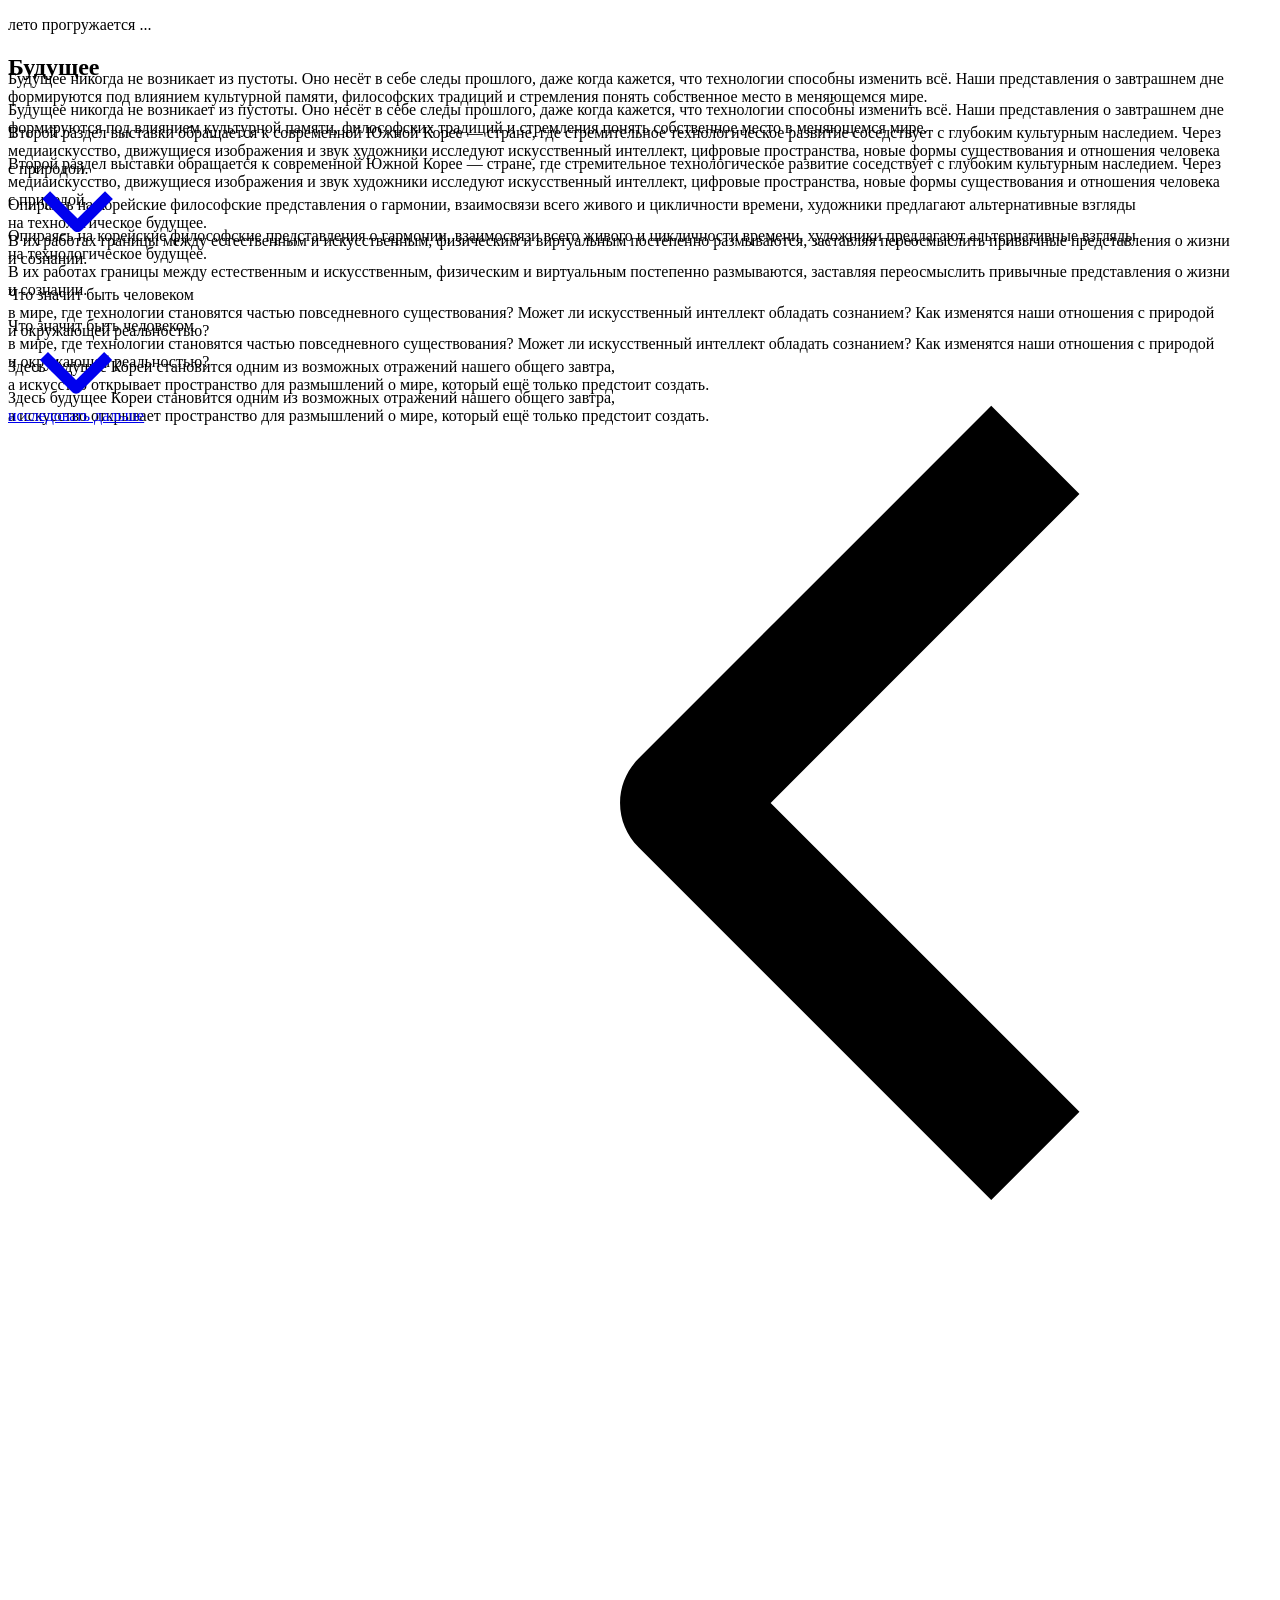
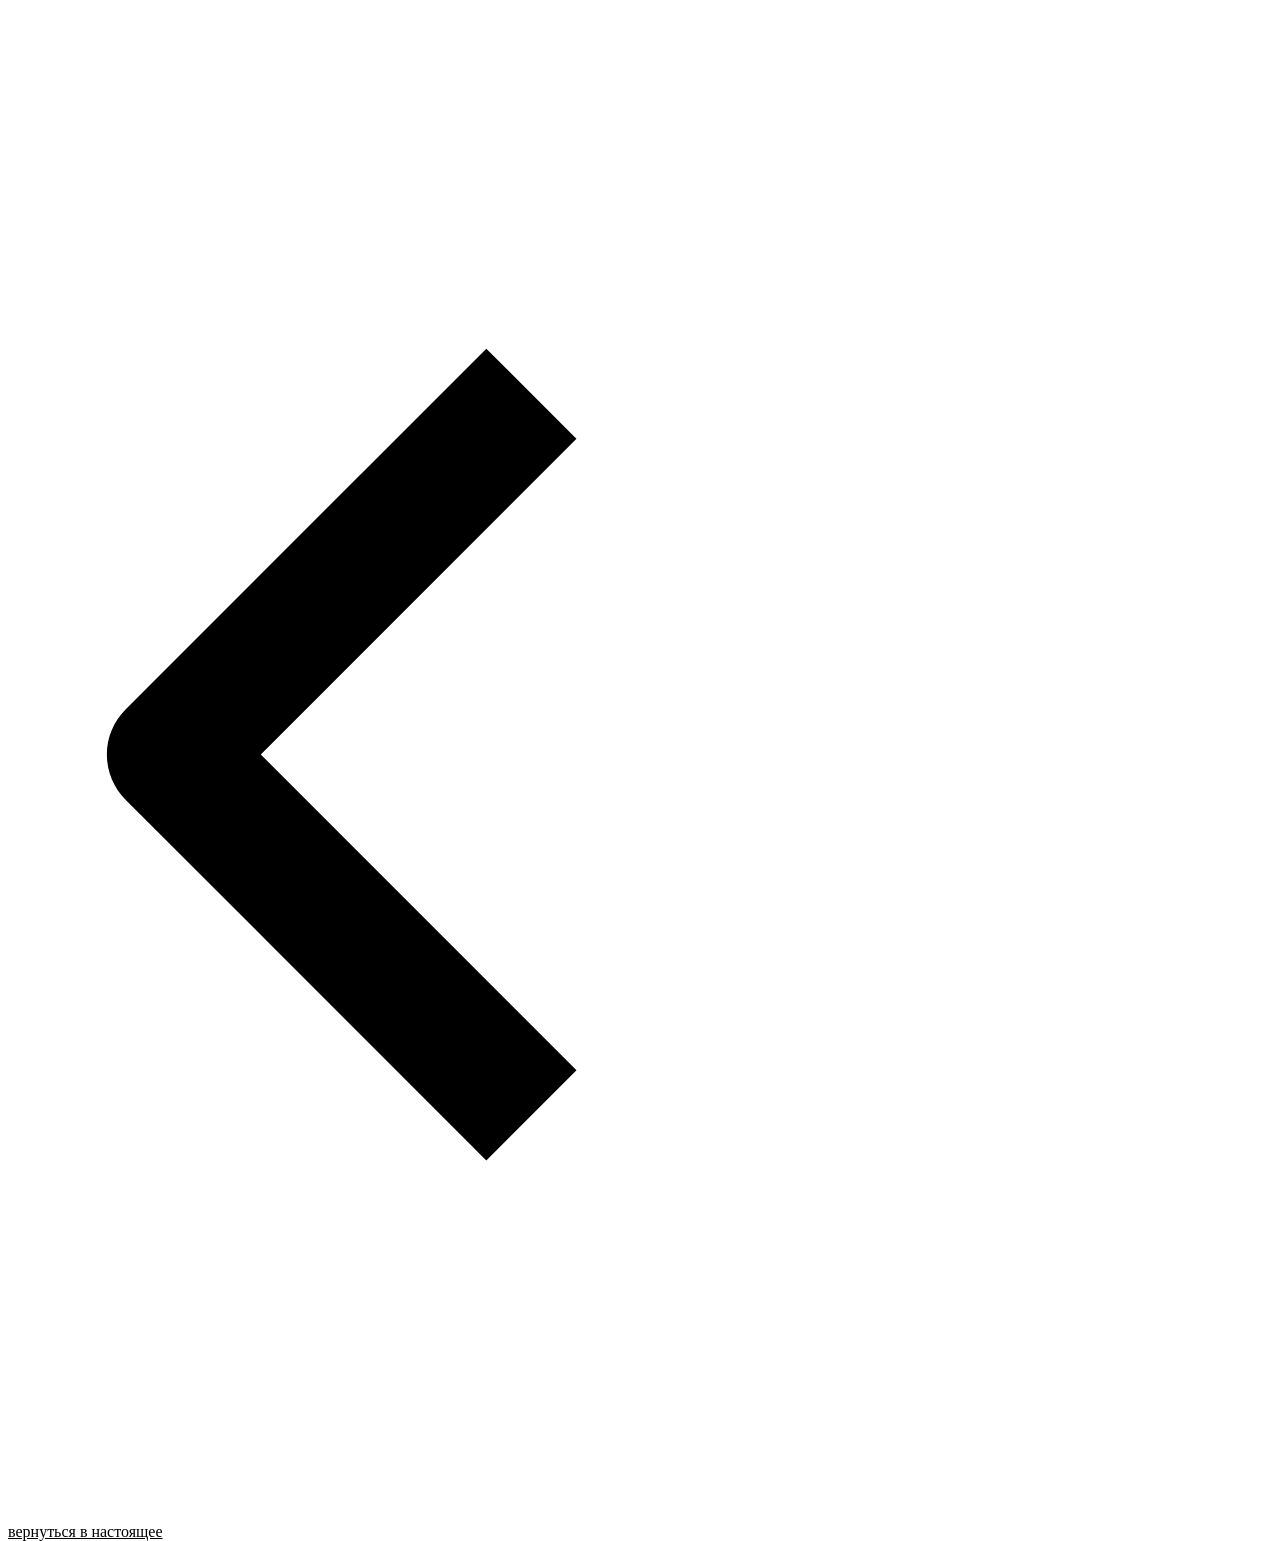
==== future/index.html @ bb66ab9f "preview be288daf62e3c332a7046781136a57396c9ef991" ====
<!DOCTYPE html><html lang="ru" data-seam-zone="future"><head><meta charset="utf-8"><meta name="viewport" content="width=device-width, initial-scale=1, viewport-fit=cover"><title>Будущее — Южная Корея: одно лето, два сезона</title><meta name="description" content="Вторая часть выставки: современная Корея, технологии и человек."><meta name="robots" content="noindex, nofollow"><meta name="theme-color" content="#001446"><link rel="icon" type="image/svg+xml" href="/exhibition-preview/favicon.svg"><link rel="preload" href="/exhibition-preview/_astro/golos-text-700.DnPvkeEO.woff2" as="font" type="font/woff2" crossorigin><link rel="preload" href="/exhibition-preview/_astro/ibm-plex-mono-600.CKh6j9Ya.woff2" as="font" type="font/woff2" crossorigin><link rel="preload" href="/exhibition-preview/_astro/golos-text-600.CBOSDxhW.woff2" as="font" type="font/woff2" crossorigin><meta name="astro-view-transitions-enabled" content="true"><meta name="astro-view-transitions-fallback" content="animate"><script type="module" src="/exhibition-preview/_astro/ClientRouter.astro_astro_type_script_index_0_lang.CKq7OsbX.js"></script><link rel="stylesheet" href="/exhibition-preview/_astro/Base.CGjJ7zwQ.css"><style>.arrows[data-astro-cid-kiwqmdzd][data-dir=right]{--run:1}.arrows[data-astro-cid-kiwqmdzd][data-dir=left]{--run:-1}.arrows[data-astro-cid-kiwqmdzd][data-dir=down]{--fall:1;transform-origin:50.2% 53.7%}@media (prefers-reduced-motion:no-preference){.chevron[data-astro-cid-kiwqmdzd]{transition:transform var(--dur-base) var(--ease-out)}.arrows[data-astro-cid-kiwqmdzd][data-on] .chevron[data-astro-cid-kiwqmdzd]{transform:translate(calc(var(--run,0) * (.2em + var(--i) * .35em)), calc(var(--fall,0) * (.2em + var(--i) * .35em)));transition:transform var(--dur-slow) var(--ease-out) calc((1 - var(--i)) * var(--stagger))}}
.zone[data-astro-cid-hlk5r5k3]{position:relative}.zone-text[data-astro-cid-hlk5r5k3] p[data-astro-cid-hlk5r5k3]+p[data-astro-cid-hlk5r5k3]{margin-block-start:1lh}.zone-photo[data-astro-cid-hlk5r5k3]{background-size:cover;inset:0}.zone-strip[data-astro-cid-hlk5r5k3]{block-size:calc(528.05 * max(var(--u), 1024px / 1440))}[data-astro-cid-hlk5r5k3][data-zone=past] .zone-photo[data-astro-cid-hlk5r5k3]{background-position:50% 76.9%;inset-inline-start:calc(-4.51 * max(var(--u), 1024px / 1440))}[data-astro-cid-hlk5r5k3][data-zone=past] .zone-photo[data-astro-cid-hlk5r5k3] .zone-img{object-position:50% 76.9%}[data-astro-cid-hlk5r5k3][data-zone=future] .zone-photo[data-astro-cid-hlk5r5k3]{background-position:50% 58.43%;inset-inline-start:calc(-2.28 * max(var(--u), 1024px / 1440))}[data-astro-cid-hlk5r5k3][data-zone=future] .zone-photo[data-astro-cid-hlk5r5k3] .zone-img{object-position:50% 58.43%}.zone-back[data-astro-cid-hlk5r5k3]{justify-self:end}.zone-works[data-astro-cid-hlk5r5k3]{pointer-events:none}.works-frame[data-astro-cid-hlk5r5k3]{position:absolute;overflow:hidden}.work[data-astro-cid-hlk5r5k3]{transition:transform var(--dur-slow) var(--ease-out);position:absolute;inset:0;transform:translateY(100%)}.work[data-astro-cid-hlk5r5k3][data-state=in]{transform:none}.works-name[data-astro-cid-hlk5r5k3]{margin-block-end:-.25em;padding-block-end:.25em;display:grid;overflow:hidden}.name[data-astro-cid-hlk5r5k3]{transition:transform var(--dur-slow) var(--ease-out);grid-area:1/1;transform:translateY(110%)}.name[data-astro-cid-hlk5r5k3][data-state=in]{transform:none}.name[data-astro-cid-hlk5r5k3][data-state=above]{transform:translateY(-110%)}@media (prefers-reduced-motion:reduce){.work[data-astro-cid-hlk5r5k3],.name[data-astro-cid-hlk5r5k3],.name[data-astro-cid-hlk5r5k3][data-state=above]{opacity:0;transition:opacity var(--dur-fast) var(--ease-out);transform:none}.work[data-astro-cid-hlk5r5k3][data-state=in],.name[data-astro-cid-hlk5r5k3][data-state=in]{opacity:1}}@supports (animation-timeline:scroll()){@media (prefers-reduced-motion:no-preference){[data-astro-cid-hlk5r5k3][data-scrub] .work[data-astro-cid-hlk5r5k3],[data-astro-cid-hlk5r5k3][data-scrub] .name[data-astro-cid-hlk5r5k3]{transition:none;animation-timing-function:linear;animation-fill-mode:both;animation-timeline:--page;transform:none}[data-astro-cid-hlk5r5k3][data-scrub] .work[data-astro-cid-hlk5r5k3]{animation-name:work-rise}}}@keyframes work-rise{0%{translate:0 100%}to{translate:0}}@keyframes name-in{0%{translate:0 110%}to{translate:0}}@keyframes name-out{0%{transform:none}to{transform:translateY(-110%)}}@media (width<64rem){.zone-paper[data-astro-cid-hlk5r5k3],.zone-green[data-astro-cid-hlk5r5k3],.zone-text-copy[data-astro-cid-hlk5r5k3],.works-green[data-astro-cid-hlk5r5k3]{display:none}.zone-back-track[data-astro-cid-hlk5r5k3]{padding-block-start:calc(.66 * var(--u))}.zone-back[data-astro-cid-hlk5r5k3]{grid-column:1/-1}.zone-text-main[data-astro-cid-hlk5r5k3]{padding-block-start:var(--spacing-edge-lg)}}@media (width<48rem){.zone-prose[data-astro-cid-hlk5r5k3]{font-size:max(15.5px, min(var(--text-lead), (100vw - 2 * var(--spacing-margin)) * 36 / 743));line-height:1.3}}@media (width<64rem){.zone-works[data-astro-cid-hlk5r5k3]{--frame-top:calc(var(--spacing-edge) + 3.5rem);--works-seg:calc(var(--screen) - var(--frame-top));block-size:calc(var(--screen) + (var(--works) - 1) * var(--works-seg));view-timeline:--works-view block;position:relative}.works-under[data-astro-cid-hlk5r5k3],.works-over[data-astro-cid-hlk5r5k3]{block-size:var(--screen);position:sticky;inset-block-start:0}.works-over[data-astro-cid-hlk5r5k3]{pointer-events:none;margin-block-start:calc(-1 * var(--screen))}.works-names[data-astro-cid-hlk5r5k3]{padding-block-start:var(--spacing-edge)}.works-frame[data-astro-cid-hlk5r5k3]{inset-block:var(--frame-top) 0;inset-inline:0}.work[data-astro-cid-hlk5r5k3]{overflow:hidden}}@media (48rem<=width<64rem){.zone-back[data-astro-cid-hlk5r5k3]{grid-column:6/-1}.zone-works[data-astro-cid-hlk5r5k3]{--frame-top:var(--spacing-edge)}.works-frame[data-astro-cid-hlk5r5k3]{inset-inline-start:calc(max(0px, (100% - var(--frame)) / 2) + var(--spacing-margin) + 2 * (min(100%, var(--frame)) - 2 * var(--spacing-margin) + var(--spacing-gutter)) / 8)}}.works-back[data-astro-cid-hlk5r5k3]{display:none}@media (width<64rem){.works-back[data-astro-cid-hlk5r5k3]{block-size:calc(var(--text-title) * var(--text-title--line-height));justify-content:flex-end;align-items:center;display:flex;position:absolute;inset-block-start:var(--spacing-edge);inset-inline:0}.works-back-clip[data-astro-cid-hlk5r5k3]{margin-block-end:-.25em;padding-block-end:.25em;overflow:hidden}.works-back-link[data-astro-cid-hlk5r5k3]{pointer-events:auto}}@media (width<48rem){.zone-works[data-astro-cid-hlk5r5k3]{--name-size:clamp(12px, (100vw - 2 * var(--spacing-margin) - 1.5 * var(--spacing-gutter)) * 20 / 528, var(--text-title))}.works-name[data-astro-cid-hlk5r5k3]{font-size:var(--name-size)}.works-back[data-astro-cid-hlk5r5k3]{block-size:calc(var(--name-size) * var(--text-title--line-height));container-type:inline-size}}@container (width<26em){.works-back-body[data-astro-cid-hlk5r5k3]>.trim-cap[data-astro-cid-hlk5r5k3]{white-space:normal;inline-size:min-content;line-height:var(--text-meta--line-height);text-align:end}[data-astro-cid-hlk5r5k3][data-zone=future] .works-back-body[data-astro-cid-hlk5r5k3]>.trim-cap[data-astro-cid-hlk5r5k3]{text-align:start}.works-back-clip[data-astro-cid-hlk5r5k3]{margin-block-start:-1lh;padding-block-start:1lh}}@container (width<20.5em){.works-back-link[data-astro-cid-hlk5r5k3]{display:none}}@media (48rem<=width<64rem){.works-back-link[data-astro-cid-hlk5r5k3]{color:var(--color-negative);mix-blend-mode:difference}}@supports (animation-timeline:view()){@media (width<64rem) and (prefers-reduced-motion:no-preference){.works-back-link[data-astro-cid-hlk5r5k3],.works-back-body[data-astro-cid-hlk5r5k3]{animation-timing-function:linear;animation-fill-mode:both;animation-timeline:--works-view;animation-range:contain calc(0% - .15 * var(--screen)) contain 0%}.works-back-link[data-astro-cid-hlk5r5k3]{animation-name:back-hit}.works-back-body[data-astro-cid-hlk5r5k3]{animation-name:back-rise}}}@keyframes back-hit{0%{visibility:hidden}to{visibility:visible}}@keyframes back-rise{0%{translate:0 120%}to{translate:0}}.works-mark[data-astro-cid-hlk5r5k3]{display:none}@media (width<64rem){.work[data-astro-cid-hlk5r5k3],.name[data-astro-cid-hlk5r5k3]{--in:contain calc((var(--k) - 1) * 100% / (var(--works) - 1)) contain calc(var(--k) * 100% / (var(--works) - 1));--out:contain calc(var(--k) * 100% / (var(--works) - 1)) contain calc((var(--k) + 1) * 100% / (var(--works) - 1));--name-in:contain calc((var(--k) - .45) * 100% / (var(--works) - 1)) contain calc(var(--k) * 100% / (var(--works) - 1));--name-out:contain calc((var(--k) + .55) * 100% / (var(--works) - 1)) contain calc((var(--k) + 1) * 100% / (var(--works) - 1))}}@supports (animation-timeline:view()){@media (width<64rem) and (prefers-reduced-motion:no-preference){[data-astro-cid-hlk5r5k3][data-scrub] .work[data-astro-cid-hlk5r5k3],[data-astro-cid-hlk5r5k3][data-scrub] .name[data-astro-cid-hlk5r5k3]{animation-timeline:--works-view}[data-astro-cid-hlk5r5k3][data-scrub] .work[data-astro-cid-hlk5r5k3]:first-child{animation-name:work-push;animation-range:var(--out)}[data-astro-cid-hlk5r5k3][data-scrub] .work[data-astro-cid-hlk5r5k3]:not(:first-child,:last-child){animation-name:work-in,work-push;animation-range:var(--in), var(--out)}[data-astro-cid-hlk5r5k3][data-scrub] .work[data-astro-cid-hlk5r5k3]:last-child{animation-name:work-in;animation-range:var(--in)}[data-astro-cid-hlk5r5k3][data-scrub] .work[data-astro-cid-hlk5r5k3]:not(:first-child) picture{animation-name:work-inner;animation-timing-function:linear;animation-fill-mode:both;animation-timeline:--works-view;animation-range:var(--in)}[data-astro-cid-hlk5r5k3][data-scrub] .name[data-astro-cid-hlk5r5k3]:first-child{animation-name:name-out;animation-range:var(--name-out)}[data-astro-cid-hlk5r5k3][data-scrub] .name[data-astro-cid-hlk5r5k3]:not(:first-child,:last-child){animation-name:name-in,name-out;animation-range:var(--name-in), var(--name-out)}[data-astro-cid-hlk5r5k3][data-scrub] .name[data-astro-cid-hlk5r5k3]:last-child{animation-name:name-in;animation-range:var(--name-in)}}@media (48rem<=width<64rem) and (prefers-reduced-motion:no-preference){[data-astro-cid-hlk5r5k3][data-scrub] .name[data-astro-cid-hlk5r5k3]:first-child{animation-name:name-in,name-out;animation-range:contain calc(0% - .15 * var(--screen)) contain 0%, var(--name-out)}}}@keyframes work-in{0%{translate:0 calc(100% + 2px)}to{translate:0}}@keyframes work-push{to{transform:translateY(-18%)}}@keyframes work-inner{0%{translate:0 -55%}to{translate:0}}@media not ((hover:hover) and (pointer:fine)){@media (width<64rem){.zone[data-astro-cid-hlk5r5k3]{background:var(--color-summer)}.works-mark[data-astro-cid-hlk5r5k3]{pointer-events:none;block-size:1px;inline-size:1px;display:block;position:absolute;inset-block-start:calc(var(--k) * var(--works-seg));inset-inline-start:0}}}@supports (animation-timeline:scroll()){@media (not ((hover:hover) and (pointer:fine))) and (width<64rem) and (prefers-reduced-motion:no-preference){html[data-depth] .zone-strip[data-astro-cid-hlk5r5k3]{clip-path:inset(-100lvh 0 0)}html[data-depth] .zone-photo[data-astro-cid-hlk5r5k3]{animation-name:depth-lag;animation-timing-function:linear;animation-fill-mode:both;animation-timeline:--page;animation-range:0 calc(528.05 * max(var(--u), 1024px / 1440))}}}@keyframes depth-lag{to{translate:0 35%}}@media (width<48rem){.zone-explore[data-astro-cid-hlk5r5k3]{padding-block:var(--spacing-edge-lg)}}@media (width>=48rem){.zone-explore[data-astro-cid-hlk5r5k3]{pointer-events:none;flex-direction:column;justify-content:flex-end;padding-block-end:var(--label-anchor);display:flex;position:absolute;inset:0}.zone-explore-link[data-astro-cid-hlk5r5k3]{z-index:1;pointer-events:auto;align-self:flex-start;position:sticky;inset-block-end:var(--label-anchor)}@supports (animation-timeline:scroll()){.zone-explore-link[data-astro-cid-hlk5r5k3] .arrows{animation-name:arrows-up;animation-timing-function:linear;animation-fill-mode:both;animation-timeline:--page;animation-range:calc(100% - .2 * var(--screen)) calc(100% - .05 * var(--screen))}@media (prefers-reduced-motion:reduce){.zone-explore-link[data-astro-cid-hlk5r5k3] .arrows{animation-timing-function:steps(2,jump-none)}}}}@media (width>=64rem){.zone[data-astro-cid-hlk5r5k3]{min-block-size:calc(2 * var(--screen) + var(--works-range,calc((var(--works) - var(--works-rise)) * var(--works-step) * var(--screen))))}.zone-paper[data-astro-cid-hlk5r5k3]{background:var(--color-negative);position:absolute;inset:0}.zone-strip[data-astro-cid-hlk5r5k3]{position:absolute;inset-block-start:0;inset-inline:0}.zone-seam[data-astro-cid-hlk5r5k3]{z-index:2;position:absolute;inset-block-start:calc(528.05 * var(--u));inset-inline:0}.zone-green[data-astro-cid-hlk5r5k3],.works-over[data-astro-cid-hlk5r5k3]{z-index:2;mix-blend-mode:multiply;pointer-events:none}.zone-green[data-astro-cid-hlk5r5k3],.works-green[data-astro-cid-hlk5r5k3]{background:var(--color-summer)}.zone-green-first[data-astro-cid-hlk5r5k3]{block-size:calc(var(--screen) - 528.05 * var(--u));position:absolute;inset-block-start:calc(528.05 * var(--u));inset-inline:0}.zone-text[data-astro-cid-hlk5r5k3]{padding-block:calc(79 * var(--u)) calc(var(--screen) - 528.05 * var(--u));color:var(--color-negative);mix-blend-mode:difference}.zone-text-main[data-astro-cid-hlk5r5k3]{z-index:1;pointer-events:none;position:relative}@supports (animation-timeline:scroll()){@media (prefers-reduced-motion:no-preference){.zone[data-astro-cid-hlk5r5k3][data-lag] .zone-text-main[data-astro-cid-hlk5r5k3]{animation-name:text-lag;animation-timing-function:linear;animation-fill-mode:both;animation-timeline:--page}}}@keyframes text-lag{0%{animation-timing-function:cubic-bezier(.3333,0,.6667,.3333);translate:0}20%{translate:0 var(--text-lag-ramp,0px)}to{translate:0 var(--text-lag,0px)}}.zone-text-main[data-astro-cid-hlk5r5k3]>div[data-astro-cid-hlk5r5k3]{pointer-events:auto}.zone-text-copy[data-astro-cid-hlk5r5k3]{color:var(--color-ink);mix-blend-mode:normal;user-select:none;position:absolute;inset-block-start:0;inset-inline:0}.zone-text-main[data-astro-cid-hlk5r5k3] [data-astro-cid-hlk5r5k3]::selection{background:var(--color-selection-negative);color:var(--color-ink)}.zone-back-track[data-astro-cid-hlk5r5k3]{inset-block:calc((528.05 + 5.66) * var(--u)) 0;pointer-events:none;position:absolute;inset-inline:0}.zone-back[data-astro-cid-hlk5r5k3]{z-index:1;color:var(--color-negative);mix-blend-mode:difference;pointer-events:auto;grid-column:11/-1;align-self:start;position:sticky;inset-block-start:calc((528.05 + 5.66) * var(--u))}@supports (animation-timeline:scroll()){.zone-back[data-astro-cid-hlk5r5k3]{animation-name:back-to-works;animation-timing-function:linear;animation-fill-mode:both;animation-timeline:--page;animation-range:calc(var(--screen) - 528.05 * var(--u)) var(--screen)}}@keyframes back-to-works{to{translate:0 calc(-528.05 * var(--u))}}.zone-works[data-astro-cid-hlk5r5k3]{inset-block:var(--screen) 0;display:grid;position:absolute;inset-inline:0}.works-under[data-astro-cid-hlk5r5k3],.works-over[data-astro-cid-hlk5r5k3]{block-size:var(--screen);grid-area:1/1;align-self:start;position:sticky;inset-block-start:0}.zone-works[data-astro-cid-hlk5r5k3]{--image-start:calc(max(0px, (100% - var(--frame)) / 2) + var(--spacing-margin) + 8 * (min(100%, var(--frame)) - 2 * var(--spacing-margin) + var(--spacing-gutter)) / 12 - var(--spacing-gutter))}.works-frame[data-astro-cid-hlk5r5k3]{inset-block:0;inset-inline:var(--image-start) 0}.works-green[data-astro-cid-hlk5r5k3]{inline-size:var(--image-start);position:absolute;inset-block:0;inset-inline-start:0}.works-curtain[data-astro-cid-hlk5r5k3]{inset-block:0;inset-inline:var(--image-start) 0;display:none;position:absolute;overflow:hidden}.works-curtain-panel[data-astro-cid-hlk5r5k3]{background:var(--color-summer);position:absolute;inset:0 0 -1px}@supports (animation-timeline:scroll()){@media (prefers-reduced-motion:no-preference){[data-astro-cid-hlk5r5k3][data-scrub] .works-curtain[data-astro-cid-hlk5r5k3]{display:block}[data-astro-cid-hlk5r5k3][data-scrub] .works-curtain-panel[data-astro-cid-hlk5r5k3]{animation-name:curtain-up;animation-timing-function:linear;animation-fill-mode:both;animation-timeline:--page}}}@keyframes curtain-up{to{translate:0 -100%}}.works-names[data-astro-cid-hlk5r5k3]{position:absolute;inset-block-start:calc(62.94 * var(--u));inset-inline:0}}
</style></head><body><!-- Загрузка «лето прогружается ...» (шаг 12) — первой в <body>, чтобы метка встала до первого кадра. --><div class="loader" aria-hidden="true" data-astro-cid-tfd3xvz2><div class="loader-strip" data-astro-cid-tfd3xvz2><div class="frame grid h-full grid-cols-4 items-center gap-x-gutter md:grid-cols-8 lg:grid-cols-12" data-astro-cid-tfd3xvz2><p class="col-span-full whitespace-nowrap lg:col-start-4" data-astro-cid-tfd3xvz2>лето прогружается&nbsp;<span class="loader-dots" data-astro-cid-tfd3xvz2><span data-astro-cid-tfd3xvz2>.</span><span data-astro-cid-tfd3xvz2>.</span><span data-astro-cid-tfd3xvz2>.</span></span></p></div></div></div><script>
  (() => {
    const root = document.documentElement;
    if (document.prerendering || location.hash.startsWith('#seam=')) return;
    if (performance.getEntriesByType('navigation')[0]?.type === 'back_forward') return;
    try {
      if (sessionStorage.getItem('summer-loaded')) return;
      sessionStorage.setItem('summer-loaded', '1');
    } catch {}
    root.dataset.loading = '';

    const MIN = 1000; // один круг точек
    const MAX = 3000;
    const start = performance.now();

    // Страница под загрузкой стоит.
    const KEYS = new Set([' ', 'PageDown', 'PageUp', 'Home', 'End', 'ArrowDown', 'ArrowUp', 'ArrowLeft', 'ArrowRight']);
    const hold = (e) => {
      if (e.type === 'keydown' && !KEYS.has(e.key)) return;
      e.preventDefault();
      e.stopImmediatePropagation();
    };
    const EVENTS = ['wheel', 'touchmove', 'keydown'];
    const opts = { capture: true, passive: false };
    for (const type of EVENTS) addEventListener(type, hold, opts);

    // Шрифты и картинки первого экрана. Замер раскладки до document.fonts.ready — чтобы шрифты уже были запрошены.
    const ready = new Promise((r) => document.addEventListener('DOMContentLoaded', r, { once: true })).then(() => {
      const first = [...document.images].filter((img) => {
        const b = img.getBoundingClientRect();
        return !img.complete && b.width > 0 && b.bottom > 0 && b.top < innerHeight;
      });
      return Promise.all([document.fonts.ready, ...first.map((img) => img.decode().catch(() => {}))]);
    });

    Promise.race([ready, new Promise((r) => setTimeout(r, MAX))])
      .then(() => new Promise((r) => setTimeout(r, MIN - (performance.now() - start))))
      .then(() => {
        const loader = document.querySelector('.loader');
        let finished = false;
        const done = () => {
          if (finished) return;
          finished = true;
          delete root.dataset.loading;
          delete root.dataset.loadingOut;
          for (const type of EVENTS) removeEventListener(type, hold, opts);
        };
        // Уехала — слой убираем.
        loader.addEventListener('transitionend', (e) => e.target === loader && done());
        setTimeout(done, 2000);
        root.dataset.loadingOut = '';
      });
  })();
</script><!-- Прокрутка страницы: на таче прокручивается этот блок, а не окно; на мыши его как бы нет (src/styles/scroll.css). --><div class="page-scroll"><main class="zone" data-zone="future" style="--works: 3" data-astro-cid-hlk5r5k3><div class="zone-paper" aria-hidden="true" data-astro-cid-hlk5r5k3></div><div class="zone-strip header-solid-zone" data-astro-cid-hlk5r5k3><div class="seam-frame" data-seam-frame aria-hidden="true" data-astro-cid-hlk5r5k3></div><div class="zone-photo absolute" style="background-image: url(/exhibition-preview/_astro/future-strip.BKhRSNLE_Z1RCHWT.webp)" data-astro-cid-hlk5r5k3><picture class="block size-full" data-astro-cid-hlk5r5k3="true"><source srcset="/exhibition-preview/_astro/future-strip.BKhRSNLE_2vVTUG.avif 640w, /exhibition-preview/_astro/future-strip.BKhRSNLE_Z29X8Tj.avif 960w, /exhibition-preview/_astro/future-strip.BKhRSNLE_Z2oh8pY.avif 1280w, /exhibition-preview/_astro/future-strip.BKhRSNLE_1X6RKB.avif 1650w, /exhibition-preview/_astro/future-strip.BKhRSNLE_29Rp7j.avif 2048w" type="image/avif" sizes="(min-width: 1920px) 100vw, (min-width: 768px) calc(100vw + 5px), 151vw"><source srcset="/exhibition-preview/_astro/future-strip.BKhRSNLE_EHcpd.webp 640w, /exhibition-preview/_astro/future-strip.BKhRSNLE_13Yho9.webp 960w, /exhibition-preview/_astro/future-strip.BKhRSNLE_Z1ubVWR.webp 1280w, /exhibition-preview/_astro/future-strip.BKhRSNLE_Z2d04Ad.webp 1650w, /exhibition-preview/_astro/future-strip.BKhRSNLE_Z21exev.webp 2048w" type="image/webp" sizes="(min-width: 1920px) 100vw, (min-width: 768px) calc(100vw + 5px), 151vw"><img src="/exhibition-preview/_astro/future-strip.BKhRSNLE_QUI6q.jpg" srcset="/exhibition-preview/_astro/future-strip.BKhRSNLE_Z4idxk.jpg 640w, /exhibition-preview/_astro/future-strip.BKhRSNLE_jXQqB.jpg 960w, /exhibition-preview/_astro/future-strip.BKhRSNLE_1nXjn4.jpg 1280w, /exhibition-preview/_astro/future-strip.BKhRSNLE_FabJI.jpg 1650w, /exhibition-preview/_astro/future-strip.BKhRSNLE_QUI6q.jpg 2048w" sizes="(min-width: 1920px) 100vw, (min-width: 768px) calc(100vw + 5px), 151vw" alt loading="eager" fetchpriority="high" data-astro-cid-hlk5r5k3="true" decoding="async" width="2048" height="1809" class="zone-img size-full object-cover"></picture></div><!-- Копия текста над полосой (≥ 1024): та же вёрстка, буквы — негатив фото. --><div class="zone-text zone-text-copy frame grid grid-cols-12 gap-x-gutter" aria-hidden="true" data-astro-cid-hlk5r5k3><div class="col-[4/11] font-display text-lead" data-astro-cid-hlk5r5k3><p data-astro-cid-hlk5r5k3>Будущее никогда не возникает из пустоты. Оно несёт в себе следы прошлого, даже когда кажется, что технологии способны изменить всё. Наши представления о завтрашнем дне формируются под влиянием культурной памяти, философских традиций и стремления понять собственное место в меняющемся мире.</p><p data-astro-cid-hlk5r5k3>Второй раздел выставки обращается к современной Южной Корее — стране, где стремительное технологическое развитие соседствует с глубоким культурным наследием. Через медиаискусство, движущиеся изображения и звук художники исследуют искусственный интеллект, цифровые пространства, новые формы существования и отношения человека с природой.</p><p data-astro-cid-hlk5r5k3>Опираясь на корейские философские представления о гармонии, взаимосвязи всего живого и цикличности времени, художники предлагают альтернативные взгляды на технологическое будущее.<br data-astro-cid-hlk5r5k3>В их работах границы между естественным и искусственным, физическим и виртуальным постепенно размываются, заставляя переосмыслить привычные представления о жизни и сознании.</p><p data-astro-cid-hlk5r5k3>Что значит быть человеком<br data-astro-cid-hlk5r5k3>в мире, где технологии становятся частью повседневного существования? Может ли искусственный интеллект обладать сознанием? Как изменятся наши отношения с природой и окружающей реальностью?</p><p data-astro-cid-hlk5r5k3>Здесь будущее Кореи становится одним из возможных отражений нашего общего завтра,<br data-astro-cid-hlk5r5k3>а искусство открывает пространство для размышлений о мире, который ещё только предстоит создать.</p></div></div></div><div id="seam" class="zone-seam dash-x dash-bold" aria-hidden="true" data-astro-cid-hlk5r5k3></div><div class="zone-green zone-green-first" aria-hidden="true" data-astro-cid-hlk5r5k3></div><div class="zone-back-track frame grid grid-cols-4 gap-x-gutter md:grid-cols-8 lg:grid-cols-12" data-astro-cid-hlk5r5k3><a class="zone-back hit flex items-center no-underline gap-[calc(9.64em/12)]" href="/exhibition-preview/#crossroads" data-seam-link="home" data-seam-back data-astro-cid-hlk5r5k3><span class="arrows relative block shrink-0" data-motion="arrows" data-dir="left" aria-hidden="true" style="width: 1.425em; height: 1.7255666666666667em" data-astro-cid-kiwqmdzd><svg class="chevron absolute inset-0 size-full" viewBox="0 0 17.1 20.7068" fill="currentColor" style="--i: 0" data-astro-cid-kiwqmdzd><g transform="translate(17.1 0) scale(-1 1)" data-astro-cid-kiwqmdzd><path d="M8.57278 10.7284L3.79812 15.5031L2.60467 14.3096L6.7826 10.1317L2.60467 5.95376L3.79812 4.76031L8.57278 9.53497C8.73101 9.69325 8.8199 9.90789 8.8199 10.1317C8.8199 10.3555 8.73101 10.5701 8.57278 10.7284Z" data-astro-cid-kiwqmdzd></path></g></svg><svg class="chevron absolute inset-0 size-full" viewBox="0 0 17.1 20.7068" fill="currentColor" style="--i: 1" data-astro-cid-kiwqmdzd><g transform="translate(17.1 0) scale(-1 1)" data-astro-cid-kiwqmdzd><path transform="translate(6.7466 0)" d="M8.76328 10.9668L3.88252 15.8476L2.66255 14.6276L6.93332 10.3568L2.66255 6.08607L3.88252 4.86609L8.76328 9.74686C8.92503 9.90865 9.0159 10.1281 9.0159 10.3568C9.0159 10.5856 8.92503 10.805 8.76328 10.9668Z" data-astro-cid-kiwqmdzd></path></g></svg></span><span class="trim-cap whitespace-nowrap" data-astro-cid-hlk5r5k3>вернуться в настоящее</span></a></div><article class="zone-text zone-text-main frame grid grid-cols-4 gap-x-gutter md:grid-cols-8 lg:grid-cols-12" data-astro-cid-hlk5r5k3><h1 class="sr-only" data-astro-cid-hlk5r5k3>Будущее</h1><div class="zone-prose col-span-full font-display text-lead md:col-[3/-1] lg:col-[4/11]" data-astro-cid-hlk5r5k3><p data-astro-cid-hlk5r5k3>Будущее никогда не возникает из пустоты. Оно несёт в себе следы прошлого, даже когда кажется, что технологии способны изменить всё. Наши представления о завтрашнем дне формируются под влиянием культурной памяти, философских традиций и стремления понять собственное место в меняющемся мире.</p><p data-astro-cid-hlk5r5k3>Второй раздел выставки обращается к современной Южной Корее — стране, где стремительное технологическое развитие соседствует с глубоким культурным наследием. Через медиаискусство, движущиеся изображения и звук художники исследуют искусственный интеллект, цифровые пространства, новые формы существования и отношения человека с природой.</p><p data-astro-cid-hlk5r5k3>Опираясь на корейские философские представления о гармонии, взаимосвязи всего живого и цикличности времени, художники предлагают альтернативные взгляды на технологическое будущее.<br data-astro-cid-hlk5r5k3>В их работах границы между естественным и искусственным, физическим и виртуальным постепенно размываются, заставляя переосмыслить привычные представления о жизни и сознании.</p><p data-astro-cid-hlk5r5k3>Что значит быть человеком<br data-astro-cid-hlk5r5k3>в мире, где технологии становятся частью повседневного существования? Может ли искусственный интеллект обладать сознанием? Как изменятся наши отношения с природой и окружающей реальностью?</p><p data-astro-cid-hlk5r5k3>Здесь будущее Кореи становится одним из возможных отражений нашего общего завтра,<br data-astro-cid-hlk5r5k3>а искусство открывает пространство для размышлений о мире, который ещё только предстоит создать.</p></div></article><!-- Та же форма, что «⌄⌄ о выставке» (SectionLabel): стрелки на 20,07 правее слова, слово на 10,09 ниже. --><div class="zone-explore frame" data-astro-cid-hlk5r5k3><a class="zone-explore-link hit flex flex-col items-start no-underline" href="#works" data-explore data-astro-cid-hlk5r5k3><span class="arrows relative block shrink-0 ms-[calc(20.07em/12)]" data-motion="arrows" data-dir="down" aria-hidden="true" style="width: 1.7255666666666667em; height: 1.425em" data-astro-cid-kiwqmdzd><svg class="chevron absolute inset-0 size-full" viewBox="0 0 20.7068 17.1" fill="currentColor" style="--i: 0" data-astro-cid-kiwqmdzd><g transform="translate(20.7068 0) rotate(90)" data-astro-cid-kiwqmdzd><path d="M8.57278 10.7284L3.79812 15.5031L2.60467 14.3096L6.7826 10.1317L2.60467 5.95376L3.79812 4.76031L8.57278 9.53497C8.73101 9.69325 8.8199 9.90789 8.8199 10.1317C8.8199 10.3555 8.73101 10.5701 8.57278 10.7284Z" data-astro-cid-kiwqmdzd></path></g></svg><svg class="chevron absolute inset-0 size-full" viewBox="0 0 20.7068 17.1" fill="currentColor" style="--i: 1" data-astro-cid-kiwqmdzd><g transform="translate(20.7068 0) rotate(90)" data-astro-cid-kiwqmdzd><path transform="translate(6.7466 0)" d="M8.76328 10.9668L3.88252 15.8476L2.66255 14.6276L6.93332 10.3568L2.66255 6.08607L3.88252 4.86609L8.76328 9.74686C8.92503 9.90865 9.0159 10.1281 9.0159 10.3568C9.0159 10.5856 8.92503 10.805 8.76328 10.9668Z" data-astro-cid-kiwqmdzd></path></g></svg></span><span class="mt-[calc(10.09em/12)]" data-astro-cid-hlk5r5k3>исследовать дальше</span></a></div><section id="works" class="zone-works" aria-label="Работы художников" data-works data-astro-cid-hlk5r5k3><div class="works-under" data-astro-cid-hlk5r5k3><div class="works-frame" data-astro-cid-hlk5r5k3><div class="work" data-work data-state="in" style="--k: 0" data-astro-cid-hlk5r5k3><picture class="block size-full" data-astro-cid-hlk5r5k3="true"><source srcset="/exhibition-preview/_astro/future-1-im-yongzoo.a8c88Gr4_Z1jKYQd.avif 360w, /exhibition-preview/_astro/future-1-im-yongzoo.a8c88Gr4_1OA8GL.avif 540w, /exhibition-preview/_astro/future-1-im-yongzoo.a8c88Gr4_wsysf.avif 720w, /exhibition-preview/_astro/future-1-im-yongzoo.a8c88Gr4_2hEaJ9.avif 960w, /exhibition-preview/_astro/future-1-im-yongzoo.a8c88Gr4_Z2spwhd.avif 1280w" type="image/avif" sizes="(min-width: 1024px) 36vw, (min-width: 768px) 72vw, 100vw"><source srcset="/exhibition-preview/_astro/future-1-im-yongzoo.a8c88Gr4_2mzc6e.webp 360w, /exhibition-preview/_astro/future-1-im-yongzoo.a8c88Gr4_qJbPh.webp 540w, /exhibition-preview/_astro/future-1-im-yongzoo.a8c88Gr4_Z1TkFEw.webp 720w, /exhibition-preview/_astro/future-1-im-yongzoo.a8c88Gr4_Z994nC.webp 960w, /exhibition-preview/_astro/future-1-im-yongzoo.a8c88Gr4_Z1Ns2W5.webp 1280w" type="image/webp" sizes="(min-width: 1024px) 36vw, (min-width: 768px) 72vw, 100vw"><img src="/exhibition-preview/_astro/future-1-im-yongzoo.a8c88Gr4_Z24SViR.jpg" srcset="/exhibition-preview/_astro/future-1-im-yongzoo.a8c88Gr4_1B6NIz.jpg 360w, /exhibition-preview/_astro/future-1-im-yongzoo.a8c88Gr4_ZjIbwn.jpg 540w, /exhibition-preview/_astro/future-1-im-yongzoo.a8c88Gr4_Z5KP5b.jpg 720w, /exhibition-preview/_astro/future-1-im-yongzoo.a8c88Gr4_1EpLbI.jpg 960w, /exhibition-preview/_astro/future-1-im-yongzoo.a8c88Gr4_Z1xVpYG.jpg 1280w" sizes="(min-width: 1024px) 36vw, (min-width: 768px) 72vw, 100vw" alt="Im Yongzoo" data-astro-cid-hlk5r5k3="true" loading="lazy" decoding="async" width="1400" height="2227" class="size-full object-cover"></picture></div><div class="work" data-work data-state="below" style="--k: 1" data-astro-cid-hlk5r5k3><picture class="block size-full" data-astro-cid-hlk5r5k3="true"><source srcset="/exhibition-preview/_astro/future-2-unmake-lab.FooQ26j8_Z1M5q9q.avif 360w, /exhibition-preview/_astro/future-2-unmake-lab.FooQ26j8_Z1AeU3k.avif 540w, /exhibition-preview/_astro/future-2-unmake-lab.FooQ26j8_Z43o56.avif 720w, /exhibition-preview/_astro/future-2-unmake-lab.FooQ26j8_Z1gnpg5.avif 960w, /exhibition-preview/_astro/future-2-unmake-lab.FooQ26j8_1t6J6.avif 1280w" type="image/avif" sizes="(min-width: 1024px) 36vw, (min-width: 768px) 72vw, 100vw"><source srcset="/exhibition-preview/_astro/future-2-unmake-lab.FooQ26j8_1TfKN1.webp 360w, /exhibition-preview/_astro/future-2-unmake-lab.FooQ26j8_266gT7.webp 540w, /exhibition-preview/_astro/future-2-unmake-lab.FooQ26j8_Z2uQDcR.webp 720w, /exhibition-preview/_astro/future-2-unmake-lab.FooQ26j8_1n0tq5.webp 960w, /exhibition-preview/_astro/future-2-unmake-lab.FooQ26j8_FqA4e.webp 1280w" type="image/webp" sizes="(min-width: 1024px) 36vw, (min-width: 768px) 72vw, 100vw"><img src="/exhibition-preview/_astro/future-2-unmake-lab.FooQ26j8_oYGHr.jpg" srcset="/exhibition-preview/_astro/future-2-unmake-lab.FooQ26j8_18Mnqm.jpg 360w, /exhibition-preview/_astro/future-2-unmake-lab.FooQ26j8_1kCSws.jpg 540w, /exhibition-preview/_astro/future-2-unmake-lab.FooQ26j8_ZGhMCw.jpg 720w, /exhibition-preview/_astro/future-2-unmake-lab.FooQ26j8_Z1SBNNv.jpg 960w, /exhibition-preview/_astro/future-2-unmake-lab.FooQ26j8_UWd1C.jpg 1280w" sizes="(min-width: 1024px) 36vw, (min-width: 768px) 72vw, 100vw" alt="Unmake Lab" data-astro-cid-hlk5r5k3="true" loading="lazy" decoding="async" width="1400" height="2231" class="size-full object-cover"></picture></div><div class="work" data-work data-state="below" style="--k: 2" data-astro-cid-hlk5r5k3><picture class="block size-full" data-astro-cid-hlk5r5k3="true"><source srcset="/exhibition-preview/_astro/future-3-jeong-yuk.jB7SfCc0_1yv4bk.avif 360w, /exhibition-preview/_astro/future-3-jeong-yuk.jB7SfCc0_Z1cqQtx.avif 540w, /exhibition-preview/_astro/future-3-jeong-yuk.jB7SfCc0_Z18UcPD.avif 720w, /exhibition-preview/_astro/future-3-jeong-yuk.jB7SfCc0_KDyGK.avif 960w, /exhibition-preview/_astro/future-3-jeong-yuk.jB7SfCc0_Z1Yv3Hd.avif 1280w" type="image/avif" sizes="(min-width: 1024px) 36vw, (min-width: 768px) 72vw, 100vw"><source srcset="/exhibition-preview/_astro/future-3-jeong-yuk.jB7SfCc0_ZLjniO.webp 360w, /exhibition-preview/_astro/future-3-jeong-yuk.jB7SfCc0_1wUOPf.webp 540w, /exhibition-preview/_astro/future-3-jeong-yuk.jB7SfCc0_Z2wL9H8.webp 720w, /exhibition-preview/_astro/future-3-jeong-yuk.jB7SfCc0_ZCcn9J.webp 960w, /exhibition-preview/_astro/future-3-jeong-yuk.jB7SfCc0_DROXW.webp 1280w" type="image/webp" sizes="(min-width: 1024px) 36vw, (min-width: 768px) 72vw, 100vw"><img src="/exhibition-preview/_astro/future-3-jeong-yuk.jB7SfCc0_ZKjmnc.jpg" srcset="/exhibition-preview/_astro/future-3-jeong-yuk.jB7SfCc0_ldUCW.jpg 360w, /exhibition-preview/_astro/future-3-jeong-yuk.jB7SfCc0_Z2pI01U.jpg 540w, /exhibition-preview/_astro/future-3-jeong-yuk.jB7SfCc0_1LWAJ9.jpg 720w, /exhibition-preview/_astro/future-3-jeong-yuk.jB7SfCc0_Z1nEKwo.jpg 960w, /exhibition-preview/_astro/future-3-jeong-yuk.jB7SfCc0_2srFyi.jpg 1280w" sizes="(min-width: 1024px) 36vw, (min-width: 768px) 72vw, 100vw" alt="Jeong &amp; Yuk" data-astro-cid-hlk5r5k3="true" loading="lazy" decoding="async" width="1400" height="2206" class="size-full object-cover"></picture></div></div><!-- «Вернуться в настоящее» в строке имени, напротив него (< 1024; Даниил 21.10). Здесь, под именем, а не в
           .works-over: на планшете она над работой — негатив, как на ПК, и смешивается с работой. --><div class="works-back frame" data-astro-cid-hlk5r5k3><a class="works-back-link hit block no-underline" href="/exhibition-preview/#crossroads" data-seam-link="home" data-seam-back data-astro-cid-hlk5r5k3><span class="works-back-clip block" data-astro-cid-hlk5r5k3><span class="works-back-body flex items-center gap-[calc(9.64em/12)]" data-astro-cid-hlk5r5k3><span class="arrows relative block shrink-0" data-motion="arrows" data-dir="left" aria-hidden="true" style="width: 1.425em; height: 1.7255666666666667em" data-astro-cid-kiwqmdzd><svg class="chevron absolute inset-0 size-full" viewBox="0 0 17.1 20.7068" fill="currentColor" style="--i: 0" data-astro-cid-kiwqmdzd><g transform="translate(17.1 0) scale(-1 1)" data-astro-cid-kiwqmdzd><path d="M8.57278 10.7284L3.79812 15.5031L2.60467 14.3096L6.7826 10.1317L2.60467 5.95376L3.79812 4.76031L8.57278 9.53497C8.73101 9.69325 8.8199 9.90789 8.8199 10.1317C8.8199 10.3555 8.73101 10.5701 8.57278 10.7284Z" data-astro-cid-kiwqmdzd></path></g></svg><svg class="chevron absolute inset-0 size-full" viewBox="0 0 17.1 20.7068" fill="currentColor" style="--i: 1" data-astro-cid-kiwqmdzd><g transform="translate(17.1 0) scale(-1 1)" data-astro-cid-kiwqmdzd><path transform="translate(6.7466 0)" d="M8.76328 10.9668L3.88252 15.8476L2.66255 14.6276L6.93332 10.3568L2.66255 6.08607L3.88252 4.86609L8.76328 9.74686C8.92503 9.90865 9.0159 10.1281 9.0159 10.3568C9.0159 10.5856 8.92503 10.805 8.76328 10.9668Z" data-astro-cid-kiwqmdzd></path></g></svg></span><span class="trim-cap whitespace-nowrap" data-astro-cid-hlk5r5k3>вернуться в&nbsp;настоящее</span></span></span></a></div></div><div class="works-over" data-astro-cid-hlk5r5k3><div class="works-green" aria-hidden="true" data-astro-cid-hlk5r5k3></div><div class="works-curtain" aria-hidden="true" data-astro-cid-hlk5r5k3><div class="works-curtain-panel" data-astro-cid-hlk5r5k3></div></div><div class="works-names frame" data-astro-cid-hlk5r5k3><p class="works-name text-title underline-mark" data-astro-cid-hlk5r5k3><span class="name" data-name data-state="below" aria-hidden="true" style="--k: 0" data-astro-cid-hlk5r5k3>1 / Im Yongzoo</span><span class="name" data-name data-state="below" aria-hidden="true" style="--k: 1" data-astro-cid-hlk5r5k3>2 / Unmake Lab</span><span class="name" data-name data-state="below" aria-hidden="true" style="--k: 2" data-astro-cid-hlk5r5k3>3 / Jeong &amp; Yuk</span></p></div></div><!-- Кадры работ (телефон и планшет на таче): каждая работа целиком — по ним листает src/lib/pager.ts. --><i class="works-mark" style="--k: 0" aria-hidden="true" data-astro-cid-hlk5r5k3></i><i class="works-mark" style="--k: 1" aria-hidden="true" data-astro-cid-hlk5r5k3></i><i class="works-mark" style="--k: 2" aria-hidden="true" data-astro-cid-hlk5r5k3></i></section></main></div><script>
  window.__countdown = () => {
    for (const root of document.querySelectorAll('[data-countdown]:not([data-live])')) {
      root.dataset.live = '';
      const label = root.querySelector('[data-countdown-label]');
      const value = root.querySelector('[data-countdown-value]');
      const opening = Number(root.dataset.opening);
      const closing = Number(root.dataset.closing);

      const plural = new Intl.PluralRules('ru');
      const units = [
        [86400, { one: 'день', few: 'дня', many: 'дней' }],
        [3600, { one: 'час', few: 'часа', many: 'часов' }],
        [60, { one: 'минута', few: 'минуты', many: 'минут' }],
        [1, { one: 'секунда', few: 'секунды', many: 'секунд' }],
      ];
      // Всегда четыре единицы, как в макете; между числом и словом — U+00A0. Вверх до секунды: в последнюю секунду —
      // «1 секунда», в момент открытия — уже следующее состояние, а не нули.
      const duration = (ms) => {
        let rest = Math.ceil(ms / 1000);
        return units
          .map(([size, forms]) => {
            const n = Math.floor(rest / size);
            rest -= n * size;
            return `${n}\u00A0${forms[plural.select(n)] ?? forms.many}`;
          })
          .join(' ');
      };
      const state = (now) =>
        now < opening
          ? ['до выставки', duration(opening - now), true]
          : now < closing
            ? ['до закрытия', duration(closing - now), true]
            : ['выставка', 'завершилась', false];

      let timer = 0;
      let onScreen = false;
      const render = () => {
        const [l, v, live] = state(Date.now());
        if (label.textContent !== l) label.textContent = l;
        if (value.textContent !== v) value.textContent = v;
        return live;
      };
      // Следующий тик — ровно на границе секунды системных часов (моменты кратны секунде): отсчёт не дрейфует.
      // Вне экрана и на скрытой вкладке не тикает; при возвращении — сразу верное значение.
      const tick = () => {
        clearTimeout(timer);
        if (!root.isConnected) return document.removeEventListener('visibilitychange', tick);
        if (render() && onScreen && !document.hidden) timer = setTimeout(tick, 1000 - (Date.now() % 1000));
      };

      render();
      new IntersectionObserver(([entry]) => {
        onScreen = entry.isIntersecting;
        tick();
      }).observe(root);
      document.addEventListener('visibilitychange', tick);
    }
  };
  window.__countdown();
</script></body></html><!-- Все скрипты страниц — одним модулем: загружается при входе, части запускаются на каждой странице (src/lib/site.ts). --><script type="module" src="/exhibition-preview/_astro/Base.astro_astro_type_script_index_0_lang.CtTF1Q8U.js"></script>
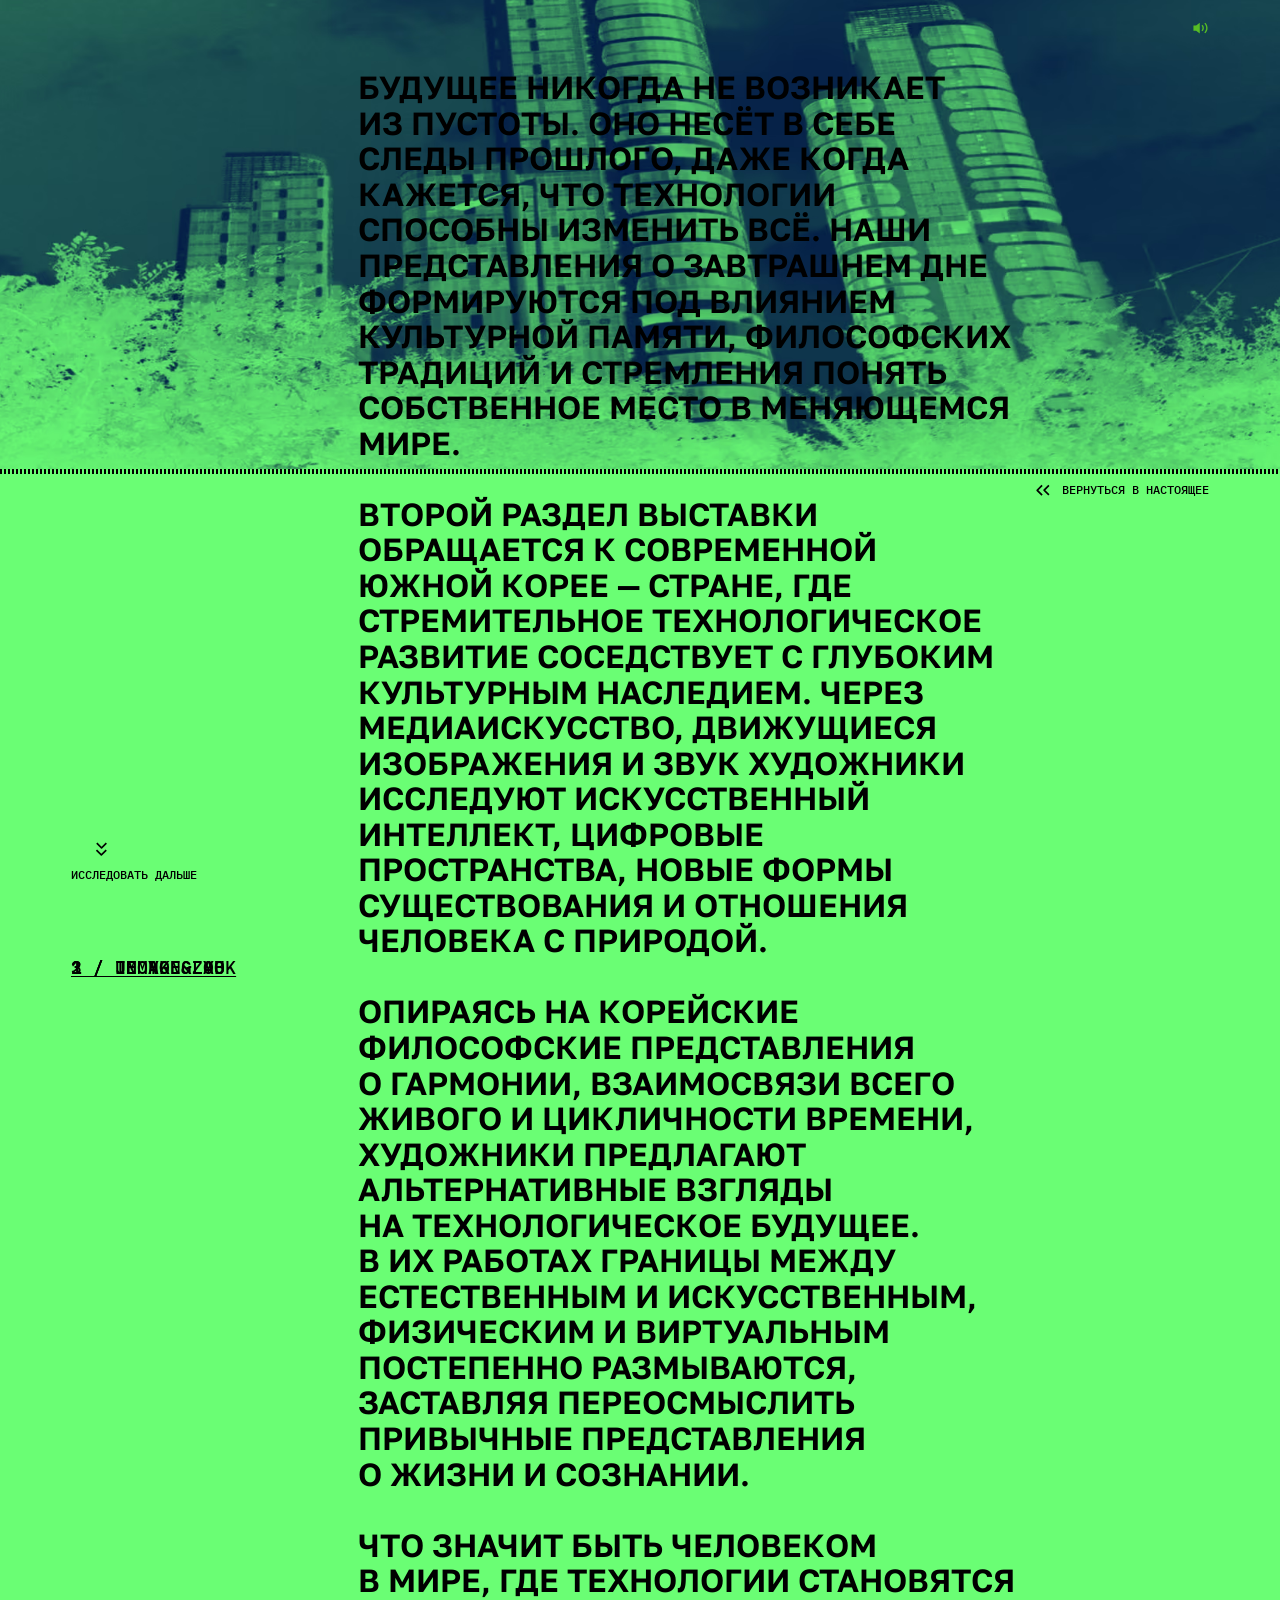
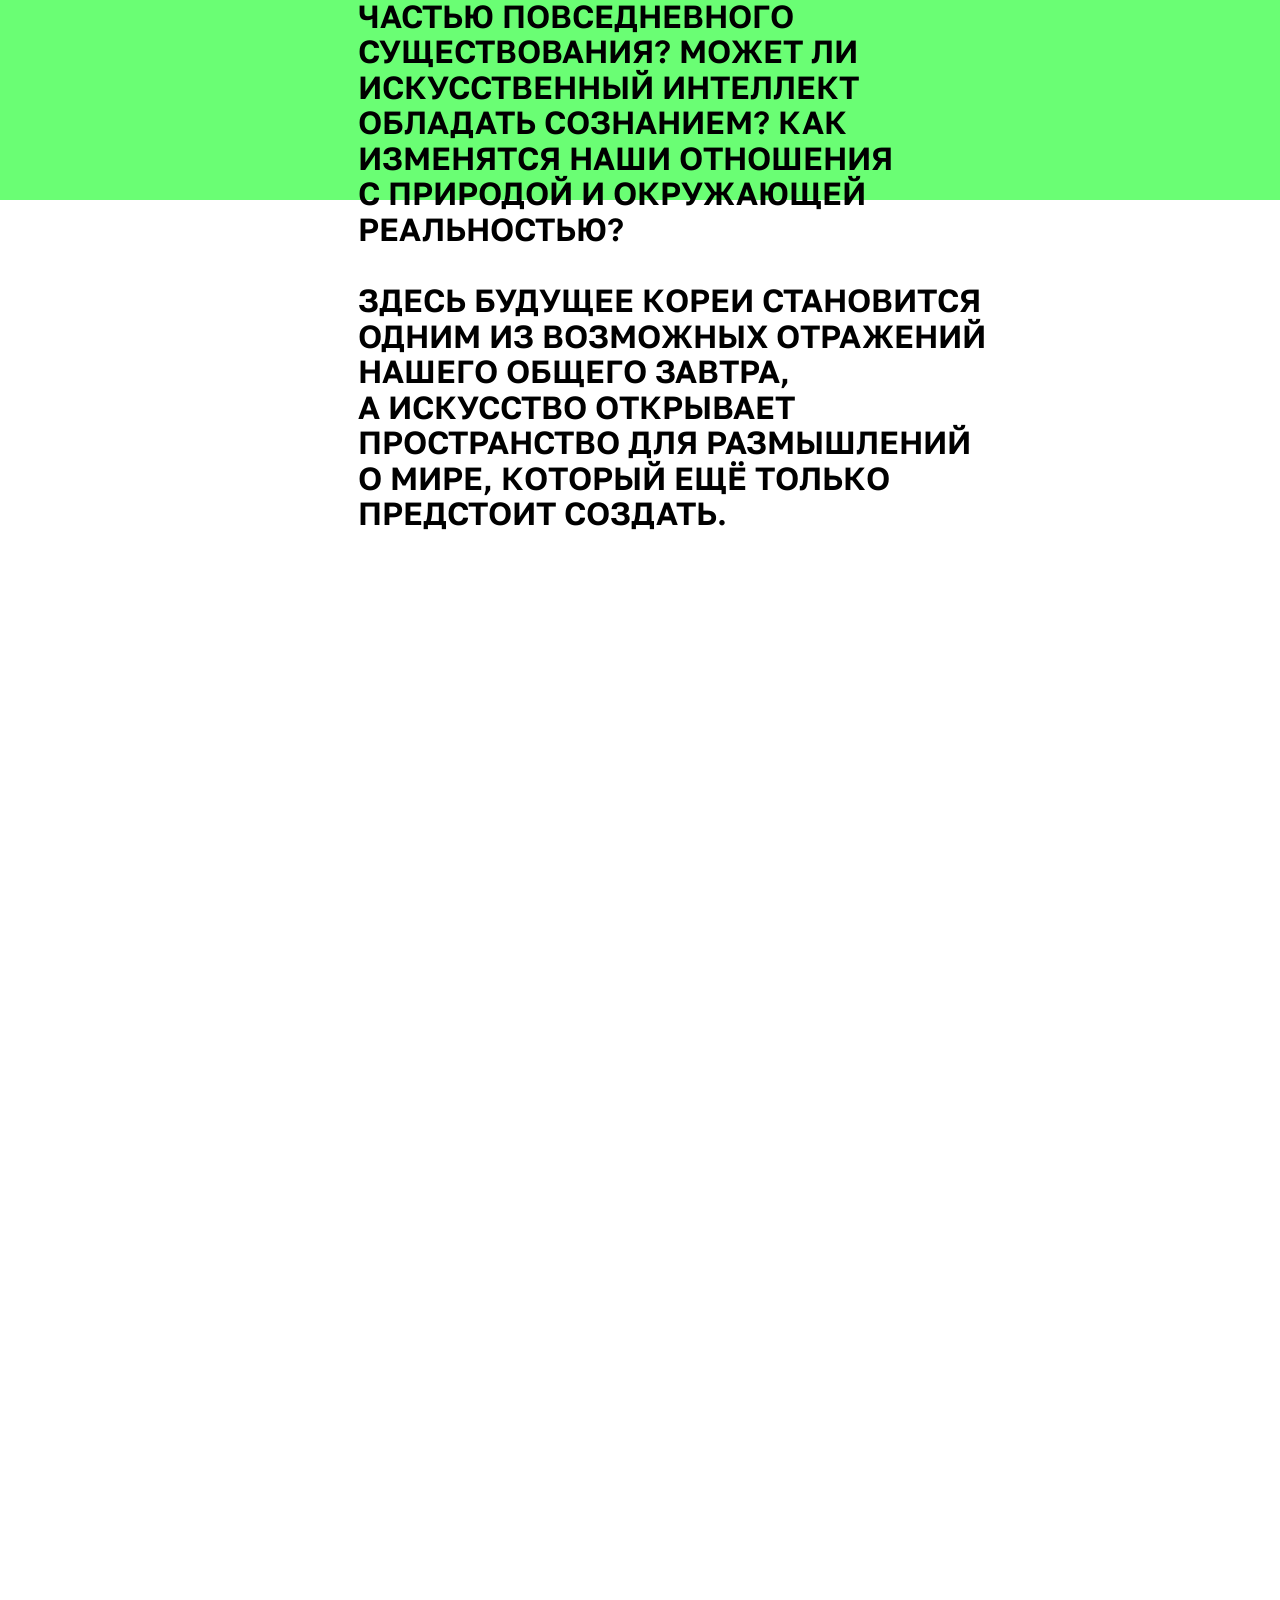
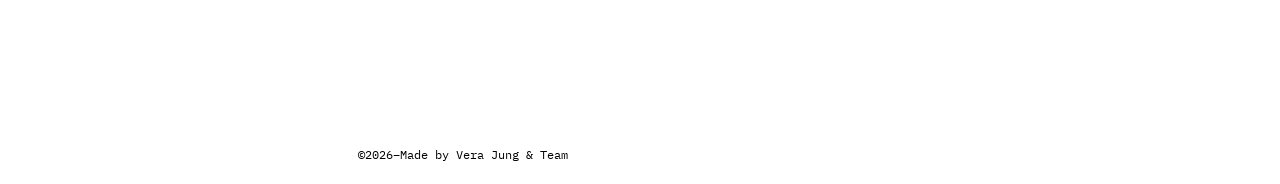
==== commit 87b05e92: "preview aaf600ae87b7726545ee68de266ce4e42281542a" ====
--- a/future/index.html
+++ b/future/index.html
@@ -1,8 +1,86 @@
-<!DOCTYPE html><html lang="ru" data-seam-zone="future"><head><meta charset="utf-8"><meta name="viewport" content="width=device-width, initial-scale=1, viewport-fit=cover"><title>Будущее — Южная Корея: одно лето, два сезона</title><meta name="description" content="Вторая часть выставки: современная Корея, технологии и человек."><meta name="robots" content="noindex, nofollow"><meta name="theme-color" content="#001446"><link rel="icon" type="image/svg+xml" href="/exhibition-preview/favicon.svg"><link rel="preload" href="/exhibition-preview/_astro/golos-text-700.DnPvkeEO.woff2" as="font" type="font/woff2" crossorigin><link rel="preload" href="/exhibition-preview/_astro/ibm-plex-mono-600.CKh6j9Ya.woff2" as="font" type="font/woff2" crossorigin><link rel="preload" href="/exhibition-preview/_astro/golos-text-600.CBOSDxhW.woff2" as="font" type="font/woff2" crossorigin><meta name="astro-view-transitions-enabled" content="true"><meta name="astro-view-transitions-fallback" content="animate"><script type="module" src="/exhibition-preview/_astro/ClientRouter.astro_astro_type_script_index_0_lang.CKq7OsbX.js"></script><link rel="stylesheet" href="/exhibition-preview/_astro/Base.CGjJ7zwQ.css"><style>.arrows[data-astro-cid-kiwqmdzd][data-dir=right]{--run:1}.arrows[data-astro-cid-kiwqmdzd][data-dir=left]{--run:-1}.arrows[data-astro-cid-kiwqmdzd][data-dir=down]{--fall:1;transform-origin:50.2% 53.7%}@media (prefers-reduced-motion:no-preference){.chevron[data-astro-cid-kiwqmdzd]{transition:transform var(--dur-base) var(--ease-out)}.arrows[data-astro-cid-kiwqmdzd][data-on] .chevron[data-astro-cid-kiwqmdzd]{transform:translate(calc(var(--run,0) * (.2em + var(--i) * .35em)), calc(var(--fall,0) * (.2em + var(--i) * .35em)));transition:transform var(--dur-slow) var(--ease-out) calc((1 - var(--i)) * var(--stagger))}}
-.zone[data-astro-cid-hlk5r5k3]{position:relative}.zone-text[data-astro-cid-hlk5r5k3] p[data-astro-cid-hlk5r5k3]+p[data-astro-cid-hlk5r5k3]{margin-block-start:1lh}.zone-photo[data-astro-cid-hlk5r5k3]{background-size:cover;inset:0}.zone-strip[data-astro-cid-hlk5r5k3]{block-size:calc(528.05 * max(var(--u), 1024px / 1440))}[data-astro-cid-hlk5r5k3][data-zone=past] .zone-photo[data-astro-cid-hlk5r5k3]{background-position:50% 76.9%;inset-inline-start:calc(-4.51 * max(var(--u), 1024px / 1440))}[data-astro-cid-hlk5r5k3][data-zone=past] .zone-photo[data-astro-cid-hlk5r5k3] .zone-img{object-position:50% 76.9%}[data-astro-cid-hlk5r5k3][data-zone=future] .zone-photo[data-astro-cid-hlk5r5k3]{background-position:50% 58.43%;inset-inline-start:calc(-2.28 * max(var(--u), 1024px / 1440))}[data-astro-cid-hlk5r5k3][data-zone=future] .zone-photo[data-astro-cid-hlk5r5k3] .zone-img{object-position:50% 58.43%}.zone-back[data-astro-cid-hlk5r5k3]{justify-self:end}.zone-works[data-astro-cid-hlk5r5k3]{pointer-events:none}.works-frame[data-astro-cid-hlk5r5k3]{position:absolute;overflow:hidden}.work[data-astro-cid-hlk5r5k3]{transition:transform var(--dur-slow) var(--ease-out);position:absolute;inset:0;transform:translateY(100%)}.work[data-astro-cid-hlk5r5k3][data-state=in]{transform:none}.works-name[data-astro-cid-hlk5r5k3]{margin-block-end:-.25em;padding-block-end:.25em;display:grid;overflow:hidden}.name[data-astro-cid-hlk5r5k3]{transition:transform var(--dur-slow) var(--ease-out);grid-area:1/1;transform:translateY(110%)}.name[data-astro-cid-hlk5r5k3][data-state=in]{transform:none}.name[data-astro-cid-hlk5r5k3][data-state=above]{transform:translateY(-110%)}@media (prefers-reduced-motion:reduce){.work[data-astro-cid-hlk5r5k3],.name[data-astro-cid-hlk5r5k3],.name[data-astro-cid-hlk5r5k3][data-state=above]{opacity:0;transition:opacity var(--dur-fast) var(--ease-out);transform:none}.work[data-astro-cid-hlk5r5k3][data-state=in],.name[data-astro-cid-hlk5r5k3][data-state=in]{opacity:1}}@supports (animation-timeline:scroll()){@media (prefers-reduced-motion:no-preference){[data-astro-cid-hlk5r5k3][data-scrub] .work[data-astro-cid-hlk5r5k3],[data-astro-cid-hlk5r5k3][data-scrub] .name[data-astro-cid-hlk5r5k3]{transition:none;animation-timing-function:linear;animation-fill-mode:both;animation-timeline:--page;transform:none}[data-astro-cid-hlk5r5k3][data-scrub] .work[data-astro-cid-hlk5r5k3]{animation-name:work-rise}}}@keyframes work-rise{0%{translate:0 100%}to{translate:0}}@keyframes name-in{0%{translate:0 110%}to{translate:0}}@keyframes name-out{0%{transform:none}to{transform:translateY(-110%)}}@media (width<64rem){.zone-paper[data-astro-cid-hlk5r5k3],.zone-green[data-astro-cid-hlk5r5k3],.zone-text-copy[data-astro-cid-hlk5r5k3],.works-green[data-astro-cid-hlk5r5k3]{display:none}.zone-back-track[data-astro-cid-hlk5r5k3]{padding-block-start:calc(.66 * var(--u))}.zone-back[data-astro-cid-hlk5r5k3]{grid-column:1/-1}.zone-text-main[data-astro-cid-hlk5r5k3]{padding-block-start:var(--spacing-edge-lg)}}@media (width<48rem){.zone-prose[data-astro-cid-hlk5r5k3]{font-size:max(15.5px, min(var(--text-lead), (100vw - 2 * var(--spacing-margin)) * 36 / 743));line-height:1.3}}@media (width<64rem){.zone-works[data-astro-cid-hlk5r5k3]{--frame-top:calc(var(--spacing-edge) + 3.5rem);--works-seg:calc(var(--screen) - var(--frame-top));block-size:calc(var(--screen) + (var(--works) - 1) * var(--works-seg));view-timeline:--works-view block;position:relative}.works-under[data-astro-cid-hlk5r5k3],.works-over[data-astro-cid-hlk5r5k3]{block-size:var(--screen);position:sticky;inset-block-start:0}.works-over[data-astro-cid-hlk5r5k3]{pointer-events:none;margin-block-start:calc(-1 * var(--screen))}.works-names[data-astro-cid-hlk5r5k3]{padding-block-start:var(--spacing-edge)}.works-frame[data-astro-cid-hlk5r5k3]{inset-block:var(--frame-top) 0;inset-inline:0}.work[data-astro-cid-hlk5r5k3]{overflow:hidden}}@media (48rem<=width<64rem){.zone-back[data-astro-cid-hlk5r5k3]{grid-column:6/-1}.zone-works[data-astro-cid-hlk5r5k3]{--frame-top:var(--spacing-edge)}.works-frame[data-astro-cid-hlk5r5k3]{inset-inline-start:calc(max(0px, (100% - var(--frame)) / 2) + var(--spacing-margin) + 2 * (min(100%, var(--frame)) - 2 * var(--spacing-margin) + var(--spacing-gutter)) / 8)}}.works-back[data-astro-cid-hlk5r5k3]{display:none}@media (width<64rem){.works-back[data-astro-cid-hlk5r5k3]{block-size:calc(var(--text-title) * var(--text-title--line-height));justify-content:flex-end;align-items:center;display:flex;position:absolute;inset-block-start:var(--spacing-edge);inset-inline:0}.works-back-clip[data-astro-cid-hlk5r5k3]{margin-block-end:-.25em;padding-block-end:.25em;overflow:hidden}.works-back-link[data-astro-cid-hlk5r5k3]{pointer-events:auto}}@media (width<48rem){.zone-works[data-astro-cid-hlk5r5k3]{--name-size:clamp(12px, (100vw - 2 * var(--spacing-margin) - 1.5 * var(--spacing-gutter)) * 20 / 528, var(--text-title))}.works-name[data-astro-cid-hlk5r5k3]{font-size:var(--name-size)}.works-back[data-astro-cid-hlk5r5k3]{block-size:calc(var(--name-size) * var(--text-title--line-height));container-type:inline-size}}@container (width<26em){.works-back-body[data-astro-cid-hlk5r5k3]>.trim-cap[data-astro-cid-hlk5r5k3]{white-space:normal;inline-size:min-content;line-height:var(--text-meta--line-height);text-align:end}[data-astro-cid-hlk5r5k3][data-zone=future] .works-back-body[data-astro-cid-hlk5r5k3]>.trim-cap[data-astro-cid-hlk5r5k3]{text-align:start}.works-back-clip[data-astro-cid-hlk5r5k3]{margin-block-start:-1lh;padding-block-start:1lh}}@container (width<20.5em){.works-back-link[data-astro-cid-hlk5r5k3]{display:none}}@media (48rem<=width<64rem){.works-back-link[data-astro-cid-hlk5r5k3]{color:var(--color-negative);mix-blend-mode:difference}}@supports (animation-timeline:view()){@media (width<64rem) and (prefers-reduced-motion:no-preference){.works-back-link[data-astro-cid-hlk5r5k3],.works-back-body[data-astro-cid-hlk5r5k3]{animation-timing-function:linear;animation-fill-mode:both;animation-timeline:--works-view;animation-range:contain calc(0% - .15 * var(--screen)) contain 0%}.works-back-link[data-astro-cid-hlk5r5k3]{animation-name:back-hit}.works-back-body[data-astro-cid-hlk5r5k3]{animation-name:back-rise}}}@keyframes back-hit{0%{visibility:hidden}to{visibility:visible}}@keyframes back-rise{0%{translate:0 120%}to{translate:0}}.works-mark[data-astro-cid-hlk5r5k3]{display:none}@media (width<64rem){.work[data-astro-cid-hlk5r5k3],.name[data-astro-cid-hlk5r5k3]{--in:contain calc((var(--k) - 1) * 100% / (var(--works) - 1)) contain calc(var(--k) * 100% / (var(--works) - 1));--out:contain calc(var(--k) * 100% / (var(--works) - 1)) contain calc((var(--k) + 1) * 100% / (var(--works) - 1));--name-in:contain calc((var(--k) - .45) * 100% / (var(--works) - 1)) contain calc(var(--k) * 100% / (var(--works) - 1));--name-out:contain calc((var(--k) + .55) * 100% / (var(--works) - 1)) contain calc((var(--k) + 1) * 100% / (var(--works) - 1))}}@supports (animation-timeline:view()){@media (width<64rem) and (prefers-reduced-motion:no-preference){[data-astro-cid-hlk5r5k3][data-scrub] .work[data-astro-cid-hlk5r5k3],[data-astro-cid-hlk5r5k3][data-scrub] .name[data-astro-cid-hlk5r5k3]{animation-timeline:--works-view}[data-astro-cid-hlk5r5k3][data-scrub] .work[data-astro-cid-hlk5r5k3]:first-child{animation-name:work-push;animation-range:var(--out)}[data-astro-cid-hlk5r5k3][data-scrub] .work[data-astro-cid-hlk5r5k3]:not(:first-child,:last-child){animation-name:work-in,work-push;animation-range:var(--in), var(--out)}[data-astro-cid-hlk5r5k3][data-scrub] .work[data-astro-cid-hlk5r5k3]:last-child{animation-name:work-in;animation-range:var(--in)}[data-astro-cid-hlk5r5k3][data-scrub] .work[data-astro-cid-hlk5r5k3]:not(:first-child) picture{animation-name:work-inner;animation-timing-function:linear;animation-fill-mode:both;animation-timeline:--works-view;animation-range:var(--in)}[data-astro-cid-hlk5r5k3][data-scrub] .name[data-astro-cid-hlk5r5k3]:first-child{animation-name:name-out;animation-range:var(--name-out)}[data-astro-cid-hlk5r5k3][data-scrub] .name[data-astro-cid-hlk5r5k3]:not(:first-child,:last-child){animation-name:name-in,name-out;animation-range:var(--name-in), var(--name-out)}[data-astro-cid-hlk5r5k3][data-scrub] .name[data-astro-cid-hlk5r5k3]:last-child{animation-name:name-in;animation-range:var(--name-in)}}@media (48rem<=width<64rem) and (prefers-reduced-motion:no-preference){[data-astro-cid-hlk5r5k3][data-scrub] .name[data-astro-cid-hlk5r5k3]:first-child{animation-name:name-in,name-out;animation-range:contain calc(0% - .15 * var(--screen)) contain 0%, var(--name-out)}}}@keyframes work-in{0%{translate:0 calc(100% + 2px)}to{translate:0}}@keyframes work-push{to{transform:translateY(-18%)}}@keyframes work-inner{0%{translate:0 -55%}to{translate:0}}@media not ((hover:hover) and (pointer:fine)){@media (width<64rem){.zone[data-astro-cid-hlk5r5k3]{background:var(--color-summer)}.works-mark[data-astro-cid-hlk5r5k3]{pointer-events:none;block-size:1px;inline-size:1px;display:block;position:absolute;inset-block-start:calc(var(--k) * var(--works-seg));inset-inline-start:0}}}@supports (animation-timeline:scroll()){@media (not ((hover:hover) and (pointer:fine))) and (width<64rem) and (prefers-reduced-motion:no-preference){html[data-depth] .zone-strip[data-astro-cid-hlk5r5k3]{clip-path:inset(-100lvh 0 0)}html[data-depth] .zone-photo[data-astro-cid-hlk5r5k3]{animation-name:depth-lag;animation-timing-function:linear;animation-fill-mode:both;animation-timeline:--page;animation-range:0 calc(528.05 * max(var(--u), 1024px / 1440))}}}@keyframes depth-lag{to{translate:0 35%}}@media (width<48rem){.zone-explore[data-astro-cid-hlk5r5k3]{padding-block:var(--spacing-edge-lg)}}@media (width>=48rem){.zone-explore[data-astro-cid-hlk5r5k3]{pointer-events:none;flex-direction:column;justify-content:flex-end;padding-block-end:var(--label-anchor);display:flex;position:absolute;inset:0}.zone-explore-link[data-astro-cid-hlk5r5k3]{z-index:1;pointer-events:auto;align-self:flex-start;position:sticky;inset-block-end:var(--label-anchor)}@supports (animation-timeline:scroll()){.zone-explore-link[data-astro-cid-hlk5r5k3] .arrows{animation-name:arrows-up;animation-timing-function:linear;animation-fill-mode:both;animation-timeline:--page;animation-range:calc(100% - .2 * var(--screen)) calc(100% - .05 * var(--screen))}@media (prefers-reduced-motion:reduce){.zone-explore-link[data-astro-cid-hlk5r5k3] .arrows{animation-timing-function:steps(2,jump-none)}}}}@media (width>=64rem){.zone[data-astro-cid-hlk5r5k3]{min-block-size:calc(2 * var(--screen) + var(--works-range,calc((var(--works) - var(--works-rise)) * var(--works-step) * var(--screen))))}.zone-paper[data-astro-cid-hlk5r5k3]{background:var(--color-negative);position:absolute;inset:0}.zone-strip[data-astro-cid-hlk5r5k3]{position:absolute;inset-block-start:0;inset-inline:0}.zone-seam[data-astro-cid-hlk5r5k3]{z-index:2;position:absolute;inset-block-start:calc(528.05 * var(--u));inset-inline:0}.zone-green[data-astro-cid-hlk5r5k3],.works-over[data-astro-cid-hlk5r5k3]{z-index:2;mix-blend-mode:multiply;pointer-events:none}.zone-green[data-astro-cid-hlk5r5k3],.works-green[data-astro-cid-hlk5r5k3]{background:var(--color-summer)}.zone-green-first[data-astro-cid-hlk5r5k3]{block-size:calc(var(--screen) - 528.05 * var(--u));position:absolute;inset-block-start:calc(528.05 * var(--u));inset-inline:0}.zone-text[data-astro-cid-hlk5r5k3]{padding-block:calc(79 * var(--u)) calc(var(--screen) - 528.05 * var(--u));color:var(--color-negative);mix-blend-mode:difference}.zone-text-main[data-astro-cid-hlk5r5k3]{z-index:1;pointer-events:none;position:relative}@supports (animation-timeline:scroll()){@media (prefers-reduced-motion:no-preference){.zone[data-astro-cid-hlk5r5k3][data-lag] .zone-text-main[data-astro-cid-hlk5r5k3]{animation-name:text-lag;animation-timing-function:linear;animation-fill-mode:both;animation-timeline:--page}}}@keyframes text-lag{0%{animation-timing-function:cubic-bezier(.3333,0,.6667,.3333);translate:0}20%{translate:0 var(--text-lag-ramp,0px)}to{translate:0 var(--text-lag,0px)}}.zone-text-main[data-astro-cid-hlk5r5k3]>div[data-astro-cid-hlk5r5k3]{pointer-events:auto}.zone-text-copy[data-astro-cid-hlk5r5k3]{color:var(--color-ink);mix-blend-mode:normal;user-select:none;position:absolute;inset-block-start:0;inset-inline:0}.zone-text-main[data-astro-cid-hlk5r5k3] [data-astro-cid-hlk5r5k3]::selection{background:var(--color-selection-negative);color:var(--color-ink)}.zone-back-track[data-astro-cid-hlk5r5k3]{inset-block:calc((528.05 + 5.66) * var(--u)) 0;pointer-events:none;position:absolute;inset-inline:0}.zone-back[data-astro-cid-hlk5r5k3]{z-index:1;color:var(--color-negative);mix-blend-mode:difference;pointer-events:auto;grid-column:11/-1;align-self:start;position:sticky;inset-block-start:calc((528.05 + 5.66) * var(--u))}@supports (animation-timeline:scroll()){.zone-back[data-astro-cid-hlk5r5k3]{animation-name:back-to-works;animation-timing-function:linear;animation-fill-mode:both;animation-timeline:--page;animation-range:calc(var(--screen) - 528.05 * var(--u)) var(--screen)}}@keyframes back-to-works{to{translate:0 calc(-528.05 * var(--u))}}.zone-works[data-astro-cid-hlk5r5k3]{inset-block:var(--screen) 0;display:grid;position:absolute;inset-inline:0}.works-under[data-astro-cid-hlk5r5k3],.works-over[data-astro-cid-hlk5r5k3]{block-size:var(--screen);grid-area:1/1;align-self:start;position:sticky;inset-block-start:0}.zone-works[data-astro-cid-hlk5r5k3]{--image-start:calc(max(0px, (100% - var(--frame)) / 2) + var(--spacing-margin) + 8 * (min(100%, var(--frame)) - 2 * var(--spacing-margin) + var(--spacing-gutter)) / 12 - var(--spacing-gutter))}.works-frame[data-astro-cid-hlk5r5k3]{inset-block:0;inset-inline:var(--image-start) 0}.works-green[data-astro-cid-hlk5r5k3]{inline-size:var(--image-start);position:absolute;inset-block:0;inset-inline-start:0}.works-curtain[data-astro-cid-hlk5r5k3]{inset-block:0;inset-inline:var(--image-start) 0;display:none;position:absolute;overflow:hidden}.works-curtain-panel[data-astro-cid-hlk5r5k3]{background:var(--color-summer);position:absolute;inset:0 0 -1px}@supports (animation-timeline:scroll()){@media (prefers-reduced-motion:no-preference){[data-astro-cid-hlk5r5k3][data-scrub] .works-curtain[data-astro-cid-hlk5r5k3]{display:block}[data-astro-cid-hlk5r5k3][data-scrub] .works-curtain-panel[data-astro-cid-hlk5r5k3]{animation-name:curtain-up;animation-timing-function:linear;animation-fill-mode:both;animation-timeline:--page}}}@keyframes curtain-up{to{translate:0 -100%}}.works-names[data-astro-cid-hlk5r5k3]{position:absolute;inset-block-start:calc(62.94 * var(--u));inset-inline:0}}
+<!DOCTYPE html><html lang="ru" data-seam-zone="future"><head><meta charset="utf-8"><meta name="viewport" content="width=device-width, initial-scale=1, viewport-fit=cover"><title>Будущее — Южная Корея: одно лето, два сезона</title><meta name="description" content="Вторая часть выставки: современная Корея, технологии и человек."><meta name="robots" content="noindex, nofollow"><!-- Превью ссылки (Telegram, WhatsApp, VK): главная после первого свайпа: синий экран с названием и трава с текстом о выставке.
+         public/og.jpg снят со сборки: scripts/og-shot.mjs, окно 1200 × 630, ×2, прокрутка 318. --><meta property="og:type" content="website"><meta property="og:site_name" content="Южная Корея: одно лето, два сезона"><meta property="og:title" content="Будущее — Южная Корея: одно лето, два сезона"><meta property="og:description" content="Вторая часть выставки: современная Корея, технологии и человек."><meta property="og:url" content="https://onesummertwoseasons.com/future/"><meta property="og:image" content="https://onesummertwoseasons.com/og.jpg"><meta property="og:image:width" content="1200"><meta property="og:image:height" content="630"><meta property="og:image:alt" content="«Одно лето, два сезона» на синем, ниже трава и текст о выставке"><meta property="og:locale" content="ru_RU"><meta name="twitter:card" content="summary_large_image"><meta name="theme-color" content="#001446"><!-- Иконка — цикада с курсора (scripts/favicon.ts): SVG там, где умеют; ICO — Safari и старым; 180 px — iPhone. --><link rel="icon" href="/favicon.ico" sizes="32x32"><link rel="icon" type="image/svg+xml" href="/favicon.svg"><link rel="apple-touch-icon" href="/apple-touch-icon.png"><link rel="preload" href="/_astro/gearz-700.CaReemaM.woff2" as="font" type="font/woff2" crossorigin><link rel="preload" href="/_astro/ibm-plex-mono-500.CHUWY8Q9.woff2" as="font" type="font/woff2" crossorigin><link rel="preload" href="/_astro/golos-text-600.CBOSDxhW.woff2" as="font" type="font/woff2" crossorigin><!-- Масштаб страницы на телефоне, окно Chrome на iPad после поворота и режим звука — до первого кадра. --><script>
+  (() => {
+    const root = document.documentElement;
+    const phone = matchMedia('(hover: none) and (pointer: coarse)').matches && Math.min(screen.width, screen.height) < 600;
+    const apply = () => {
+      if (!phone) return;
+      const landscape = matchMedia('(orientation: landscape)').matches;
+      const width = landscape ? Math.max(screen.width, screen.height) : Math.min(screen.width, screen.height);
+      const zoom = width / root.clientWidth;
+      // И уменьшение; но только пока окно по ту же сторону от 768, что при 100 %, — иначе раскладка сменилась бы
+      // (телефон ↔ планшет: Safari 50 % на 393 — окно 786; телефон боком при 125 % — 682 вместо 852).
+      const same = width < 768 === root.clientWidth < 768;
+      const on = same && Math.abs(zoom - 1) > 0.02 && zoom > 0.25 && zoom < 4;
+      root.style.setProperty('--iz', on ? String(1 / zoom) : '1');
+      root.toggleAttribute('data-zoom', on);
+      root.toggleAttribute('data-w-narrow', on && width < 392);
+      root.toggleAttribute('data-w-wide', on && width >= 424);
+    };
+    apply();
+    addEventListener('resize', apply);
+    document.addEventListener('astro:after-swap', apply);
+  })();
+</script><script>
+  (() => {
+    if (!/\bCriOS\//.test(navigator.userAgent)) return;
+    const root = document.documentElement;
+    const BASE = 'width=device-width, initial-scale=1, viewport-fit=cover';
+    let forced = 0; // ширина окна числом; 0 — как в Base.astro
+    let forcedH = 0;
+    const landscape = () =>
+      screen.orientation ? screen.orientation.type.startsWith('landscape') : Math.abs(Number(window.orientation) || 0) === 90;
+    const apply = () => {
+      const meta = document.querySelector('meta[name="viewport"]');
+      if (!meta) return;
+      const long = Math.max(screen.width, screen.height);
+      const short = Math.min(screen.width, screen.height);
+      const want = landscape() ? long : short;
+      const stuck = Math.abs(root.clientWidth - (want === long ? short : long)) <= 2 && Math.abs(root.clientHeight - innerHeight) > 120;
+      if (forced && Math.abs(forced - want) > 2) forced = 0; // повернули обратно
+      if (!forced && stuck) {
+        forced = want;
+        forcedH = Math.round(innerHeight);
+      }
+      // height — чтобы окно не вышло «портретным» (без него 1180 × 1499, и правила (orientation: portrait) сработали бы).
+      const content = forced ? `width=${forced}, height=${forcedH}, initial-scale=1, viewport-fit=cover` : BASE;
+      if (meta.content !== content) meta.content = content;
+      if (forced) {
+        // Увеличено пальцами — видимая высота меньше; страницу под неё не пересчитываем.
+        if (Math.abs((window.visualViewport?.scale ?? 1) - 1) < 0.01) root.style.setProperty('--vp-h', `${Math.round(innerHeight)}px`);
+        root.setAttribute('data-vp-fix', '');
+      } else {
+        root.removeAttribute('data-vp-fix');
+        root.style.removeProperty('--vp-h');
+      }
+    };
+    apply();
+    addEventListener('resize', apply);
+    addEventListener('orientationchange', apply);
+    screen.orientation?.addEventListener('change', apply);
+    window.visualViewport?.addEventListener('resize', apply);
+    document.addEventListener('astro:after-swap', apply);
+  })();
+</script><script>
+  try {
+    // До 30.10 выбор помнился насовсем (localStorage) — старое «выкл» больше не действует.
+    localStorage.removeItem('sound');
+    document.documentElement.dataset.sound = sessionStorage.getItem('sound') === 'off' ? 'off' : 'on';
+  } catch {
+    document.documentElement.dataset.sound = 'on';
+  }
+</script><!-- «Назад» внутри страницы — раньше роутера. --><script>
+  addEventListener('popstate', (e) => {
+    if (window.__samePageTraverse?.(e)) e.stopImmediatePropagation();
+  });
+</script><meta name="astro-view-transitions-enabled" content="true"><meta name="astro-view-transitions-fallback" content="animate"><script type="module" src="/_astro/ClientRouter.astro_astro_type_script_index_0_lang.CKq7OsbX.js"></script><link rel="stylesheet" href="/_astro/Base.Du0bXrSO.css"><style>.arrows[data-astro-cid-kiwqmdzd][data-dir=right]{--run:1}.arrows[data-astro-cid-kiwqmdzd][data-dir=left]{--run:-1}.arrows[data-astro-cid-kiwqmdzd][data-dir=down]{--fall:1;transform-origin:50.2% 53.7%}@media (prefers-reduced-motion:no-preference){.chevron[data-astro-cid-kiwqmdzd]{transition:transform var(--dur-base) var(--ease-out)}.arrows[data-astro-cid-kiwqmdzd][data-on] .chevron[data-astro-cid-kiwqmdzd]{transform:translate(calc(var(--run,0) * (.2em + var(--i) * .35em)), calc(var(--fall,0) * (.2em + var(--i) * .35em)));transition:transform var(--dur-slow) var(--ease-out) calc((1 - var(--i)) * var(--stagger))}}
+.zone[data-astro-cid-hlk5r5k3]{position:relative}.zone-text[data-astro-cid-hlk5r5k3] p[data-astro-cid-hlk5r5k3]+p[data-astro-cid-hlk5r5k3]{margin-block-start:1lh}.zone[data-astro-cid-hlk5r5k3]{--copy-h:calc(var(--spacing-edge) + .698 * var(--text-body) + 23.32 * var(--u) + env(safe-area-inset-bottom,0px))}.zone-copy[data-astro-cid-hlk5r5k3]{block-size:var(--copy-h);padding-block-start:var(--spacing-edge);position:relative}.zone-photo[data-astro-cid-hlk5r5k3]{background-size:cover;inset:0}.zone-strip[data-astro-cid-hlk5r5k3]{block-size:var(--seam-photo,calc(528.05 * max(var(--u), 1024px / 1440 * var(--iz,1))))}[data-astro-cid-hlk5r5k3][data-zone=past] .zone-photo[data-astro-cid-hlk5r5k3]{background-position:50% 76.9%;inset-inline-start:calc(-4.51 * max(var(--u), 1024px / 1440 * var(--iz,1)))}[data-astro-cid-hlk5r5k3][data-zone=past] .zone-photo[data-astro-cid-hlk5r5k3] .zone-img{object-position:50% 76.9%}[data-astro-cid-hlk5r5k3][data-zone=past] .zone-strip[data-astro-cid-hlk5r5k3]{background:var(--color-night)}[data-astro-cid-hlk5r5k3][data-zone=past] .zone-photo[data-astro-cid-hlk5r5k3]{opacity:.8}[data-astro-cid-hlk5r5k3][data-zone=future] .zone-photo[data-astro-cid-hlk5r5k3]{background-position:50% 58.43%;inset-inline-start:calc(-2.28 * max(var(--u), 1024px / 1440 * var(--iz,1)))}[data-astro-cid-hlk5r5k3][data-zone=future] .zone-photo[data-astro-cid-hlk5r5k3] .zone-img{object-position:50% 58.43%}.zone-back[data-astro-cid-hlk5r5k3]{justify-self:end}.zone-works[data-astro-cid-hlk5r5k3]{pointer-events:none}.works-frame[data-astro-cid-hlk5r5k3]{position:absolute;overflow:hidden}.work[data-astro-cid-hlk5r5k3]{transition:transform var(--dur-slow) var(--ease-out);position:absolute;inset:0;transform:translateY(100%)}.work[data-astro-cid-hlk5r5k3][data-state=in]{transform:none}.works-name[data-astro-cid-hlk5r5k3]{margin-block-end:-.25em;padding-block-end:.25em;display:grid;overflow:hidden}.name[data-astro-cid-hlk5r5k3]{transition:transform var(--dur-slow) var(--ease-out);grid-area:1/1;transform:translateY(110%)}.name[data-astro-cid-hlk5r5k3][data-state=in]{transform:none}.name[data-astro-cid-hlk5r5k3][data-state=above]{transform:translateY(-110%)}@media (prefers-reduced-motion:reduce){.work[data-astro-cid-hlk5r5k3],.name[data-astro-cid-hlk5r5k3],.name[data-astro-cid-hlk5r5k3][data-state=above]{opacity:0;transition:opacity var(--dur-fast) var(--ease-out);transform:none}.work[data-astro-cid-hlk5r5k3][data-state=in],.name[data-astro-cid-hlk5r5k3][data-state=in]{opacity:1}}@supports (animation-timeline:scroll()){@media (prefers-reduced-motion:no-preference){[data-astro-cid-hlk5r5k3][data-scrub] .work[data-astro-cid-hlk5r5k3],[data-astro-cid-hlk5r5k3][data-scrub] .name[data-astro-cid-hlk5r5k3]{transition:none;animation-timing-function:linear;animation-fill-mode:both;animation-timeline:--page;transform:none}[data-astro-cid-hlk5r5k3][data-scrub] .work[data-astro-cid-hlk5r5k3]{animation-name:work-rise}}}@keyframes work-rise{0%{translate:0 100%}to{translate:0}}@keyframes name-in{0%{translate:0 110%}to{translate:0}}@keyframes name-out{0%{transform:none}to{transform:translateY(-110%)}}@media (width<64rem),(width>=64rem) and (orientation:portrait) and (not ((hover:hover) and (pointer:fine))){.zone-paper[data-astro-cid-hlk5r5k3],.zone-green[data-astro-cid-hlk5r5k3],.zone-night[data-astro-cid-hlk5r5k3],.zone-text-copy[data-astro-cid-hlk5r5k3],.works-green[data-astro-cid-hlk5r5k3],.works-tint[data-astro-cid-hlk5r5k3]{display:none}.zone-back-track[data-astro-cid-hlk5r5k3]{padding-block-start:calc(6.66 * var(--u))}.zone-back[data-astro-cid-hlk5r5k3]{grid-column:1/-1}.zone-text-main[data-astro-cid-hlk5r5k3]{padding-block-start:var(--spacing-edge-lg)}}@media (width<48rem){.zone[data-astro-cid-hlk5r5k3]{--zone-lead:var(--text-prose);--zone-zp:calc(var(--zone-lead) / 36);--zone-strip-h:var(--seam-photo,calc(528.05 * max(var(--u), 1024px / 1440 * var(--iz,1))));--zone-over:calc(11 * 40 / 36 * var(--zone-lead));--zone-top:calc(var(--zone-strip-h) - var(--zone-over))}@supports (inline-size:round(down, 10px, 3px)){.zone[data-astro-cid-hlk5r5k3]{--zone-top:calc(2 * var(--spacing-edge) + max(0px, var(--header-h,0px) - max(calc(20 * var(--u)), env(safe-area-inset-top)) - var(--text-meta) * var(--text-meta--line-height)));--zone-over:round(down, var(--zone-strip-h) - var(--zone-top), calc(var(--zone-lead) * 40 / 36))}}.zone[data-astro-cid-hlk5r5k3][data-zone=past]{--ph-w:1444.5;--ph-h:957.7;--ph-cx:775.01;--ph-cy:633.93}.zone[data-astro-cid-hlk5r5k3][data-zone=future]{--ph-w:1442.28;--ph-h:1273.99;--ph-cx:775.53;--ph-cy:739.38}.zone-prose[data-astro-cid-hlk5r5k3]{font-size:var(--zone-lead);line-height:var(--text-lead--line-height)}.zone-strip[data-astro-cid-hlk5r5k3]{overflow-x:clip}.zone[data-astro-cid-hlk5r5k3][data-zone] .zone-photo[data-astro-cid-hlk5r5k3]{inline-size:calc(var(--ph-w) * var(--zone-zp));block-size:calc(var(--ph-h) * var(--zone-zp));inset-block-start:min(0px, var(--zone-top) + var(--zone-over) / 2 - var(--ph-cy) * var(--zone-zp));inset-block-end:auto;inset-inline-start:calc(50% - var(--ph-cx) * var(--zone-zp));inset-inline-end:auto}}@media (48rem<=width<64rem) and (height>=37.5rem){.zone-prose[data-astro-cid-hlk5r5k3]{font-size:calc(((100vw - 2 * var(--spacing-margin) - 7 * var(--spacing-gutter)) * 6 / 8 + 5 * var(--spacing-gutter)) * 36 / 743)}}@media (48rem<=width<64rem),(width>=64rem) and (orientation:portrait) and (not ((hover:hover) and (pointer:fine))){.zone[data-astro-cid-hlk5r5k3]{--zone-lead:var(--text-lead);--zone-strip-h:var(--seam-photo,calc(528.05 * max(var(--u), 1024px / 1440 * var(--iz,1))));--zone-top:calc(2 * var(--spacing-edge));--zone-over:0px}@media (width<64rem) and (height>=37.5rem){.zone[data-astro-cid-hlk5r5k3]{--zone-lead:calc(((100vw - 2 * var(--spacing-margin) - 7 * var(--spacing-gutter)) * 6 / 8 + 5 * var(--spacing-gutter)) * 36 / 743)}}@supports (inline-size:round(down, 10px, 3px)){.zone[data-astro-cid-hlk5r5k3]{--zone-over:round(down, var(--zone-strip-h) - var(--zone-top), calc(var(--zone-lead) * 40 / 36))}}}@media (width<64rem),(width>=64rem) and (orientation:portrait) and (not ((hover:hover) and (pointer:fine))){.zone-text-copy[data-astro-cid-hlk5r5k3]{block-size:100%;clip-path:inset(0 0 calc(100% - var(--zone-top) - var(--zone-over)) 0);color:var(--zone-ink);mix-blend-mode:normal;user-select:none;padding-block-start:var(--zone-top);display:grid;position:absolute;inset-block-start:0;inset-inline:0;overflow:clip}.zone-text-main[data-astro-cid-hlk5r5k3]{clip-path:inset(calc(var(--spacing-edge-lg) + var(--zone-over)) 0 0 0);margin-block-start:calc(-1 * var(--zone-over))}}.zone-works[data-astro-cid-hlk5r5k3]{view-timeline:--works-view block}@media (width<64rem),(width>=64rem) and (orientation:portrait) and (not ((hover:hover) and (pointer:fine))){.zone-works[data-astro-cid-hlk5r5k3]{--frame-top:calc(var(--spacing-edge) + 3.5rem);--works-seg:calc(var(--screen) - var(--frame-top));block-size:calc(var(--screen) + (var(--works) - 1) * var(--works-seg));position:relative}.works-under[data-astro-cid-hlk5r5k3],.works-over[data-astro-cid-hlk5r5k3]{block-size:var(--screen);position:sticky;inset-block-start:0}.works-over[data-astro-cid-hlk5r5k3]{pointer-events:none;margin-block-start:calc(-1 * var(--screen))}.works-names[data-astro-cid-hlk5r5k3]{padding-block-start:var(--spacing-edge)}.works-frame[data-astro-cid-hlk5r5k3]{inset-block:var(--frame-top) 0;inset-inline:0}.work[data-astro-cid-hlk5r5k3]{overflow:hidden}}@media (48rem<=width<64rem),(width>=64rem) and (orientation:portrait) and (not ((hover:hover) and (pointer:fine))){.zone-back[data-astro-cid-hlk5r5k3]{grid-column:6/-1}.zone-works[data-astro-cid-hlk5r5k3]{--frame-top:var(--spacing-edge)}.works-frame[data-astro-cid-hlk5r5k3]{inset-inline-start:calc(max(0px, (100% - var(--frame)) / 2) + var(--spacing-margin) + 2 * (min(100%, var(--frame)) - 2 * var(--spacing-margin) + var(--spacing-gutter)) / 8)}}.works-back[data-astro-cid-hlk5r5k3]{display:none}@media (width<64rem),(width>=64rem) and (orientation:portrait) and (not ((hover:hover) and (pointer:fine))){.works-back[data-astro-cid-hlk5r5k3]{block-size:calc(var(--text-title) * var(--text-title--line-height));justify-content:flex-end;align-items:center;padding-inline-end:calc(var(--spacing-margin) + 17 / 12 * var(--text-menu) + var(--spacing-gutter));display:flex;position:absolute;inset-block-start:var(--spacing-edge);inset-inline:0}.works-back-clip[data-astro-cid-hlk5r5k3]{margin-block-end:-.25em;margin-inline:-.2em;padding-block-end:.25em;padding-inline:.2em;overflow:hidden}.works-back-link[data-astro-cid-hlk5r5k3]{pointer-events:auto}}@media (width<48rem){.zone-works[data-astro-cid-hlk5r5k3]{--name-size:var(--text-event)}.works-name[data-astro-cid-hlk5r5k3]{font-size:var(--name-size)}.works-back[data-astro-cid-hlk5r5k3]{block-size:calc(var(--name-size) * var(--text-title--line-height));container-type:inline-size}}@container (width<26em){.works-back-body[data-astro-cid-hlk5r5k3]>.trim-cap[data-astro-cid-hlk5r5k3]{white-space:normal;inline-size:min-content;line-height:var(--text-meta--line-height);text-align:end}[data-astro-cid-hlk5r5k3][data-zone=future] .works-back-body[data-astro-cid-hlk5r5k3]>.trim-cap[data-astro-cid-hlk5r5k3]{text-align:start}.works-back-clip[data-astro-cid-hlk5r5k3]{margin-block-start:-1lh;padding-block-start:1lh}}@container (width<20.5em){.works-back-link[data-astro-cid-hlk5r5k3]{display:none}}@media (48rem<=width<64rem),(width>=64rem) and (orientation:portrait) and (not ((hover:hover) and (pointer:fine))){.works-back-link[data-astro-cid-hlk5r5k3]{color:var(--color-negative);mix-blend-mode:difference}}@supports (animation-timeline:view()){@media (width<64rem) and (prefers-reduced-motion:no-preference),(width>=64rem) and (orientation:portrait) and (not ((hover:hover) and (pointer:fine))) and (prefers-reduced-motion:no-preference){.works-back-link[data-astro-cid-hlk5r5k3],.works-back-body[data-astro-cid-hlk5r5k3]{animation-timing-function:linear;animation-fill-mode:both;animation-timeline:--works-view;animation-range:contain calc(0% - .15 * var(--screen)) contain 0%}.works-back-link[data-astro-cid-hlk5r5k3]{animation-name:back-hit}.works-back-body[data-astro-cid-hlk5r5k3]{animation-name:back-rise}}}@keyframes back-hit{0%{visibility:hidden}to{visibility:visible}}@supports (animation-timeline:view()) and (timeline-scope:--works-view){@media (width<64rem) and (prefers-reduced-motion:no-preference),(width>=64rem) and (orientation:portrait) and (not ((hover:hover) and (pointer:fine))) and (prefers-reduced-motion:no-preference){body:has(.zone-works){timeline-scope:--works-view}.sound-corner{--row-h:calc(var(--text-title) * var(--text-title--line-height));animation-name:sound-to-row;animation-timing-function:linear;animation-fill-mode:both;animation-timeline:--works-view;animation-range:contain calc(0% - .15 * var(--screen)) contain 0%}}@media (width<48rem) and (prefers-reduced-motion:no-preference){.sound-corner{--row-h:calc(var(--text-event) * var(--text-title--line-height))}}}@keyframes sound-to-row{to{translate:0 calc(var(--spacing-edge) + var(--row-h) / 2 - var(--corner-top) - 8.03 / 12 * var(--text-menu))}}@keyframes back-rise{0%{translate:0 120%}to{translate:0}}.works-mark[data-astro-cid-hlk5r5k3]{display:none}@media (width<64rem),(width>=64rem) and (orientation:portrait) and (not ((hover:hover) and (pointer:fine))){.work[data-astro-cid-hlk5r5k3],.name[data-astro-cid-hlk5r5k3]{--in:contain calc((var(--k) - 1) * 100% / (var(--works) - 1)) contain calc(var(--k) * 100% / (var(--works) - 1));--out:contain calc(var(--k) * 100% / (var(--works) - 1)) contain calc((var(--k) + 1) * 100% / (var(--works) - 1));--name-in:contain calc((var(--k) - .45) * 100% / (var(--works) - 1)) contain calc(var(--k) * 100% / (var(--works) - 1));--name-out:contain calc((var(--k) + .55) * 100% / (var(--works) - 1)) contain calc((var(--k) + 1) * 100% / (var(--works) - 1))}}@supports (animation-timeline:view()){@media (width<64rem) and (prefers-reduced-motion:no-preference),(width>=64rem) and (orientation:portrait) and (not ((hover:hover) and (pointer:fine))) and (prefers-reduced-motion:no-preference){[data-astro-cid-hlk5r5k3][data-scrub] .work[data-astro-cid-hlk5r5k3],[data-astro-cid-hlk5r5k3][data-scrub] .name[data-astro-cid-hlk5r5k3]{animation-timeline:--works-view}[data-astro-cid-hlk5r5k3][data-scrub] .work[data-astro-cid-hlk5r5k3]:first-child{animation-name:work-push;animation-range:var(--out)}[data-astro-cid-hlk5r5k3][data-scrub] .work[data-astro-cid-hlk5r5k3]:not(:first-child,:last-child){animation-name:work-in,work-push;animation-range:var(--in), var(--out)}[data-astro-cid-hlk5r5k3][data-scrub] .work[data-astro-cid-hlk5r5k3]:last-child{animation-name:work-in;animation-range:var(--in)}[data-astro-cid-hlk5r5k3][data-scrub] .work[data-astro-cid-hlk5r5k3]:not(:first-child) picture{animation-name:work-inner;animation-timing-function:linear;animation-fill-mode:both;animation-timeline:--works-view;animation-range:var(--in)}[data-astro-cid-hlk5r5k3][data-scrub] .name[data-astro-cid-hlk5r5k3]:first-child{animation-name:name-out;animation-range:var(--name-out)}[data-astro-cid-hlk5r5k3][data-scrub] .name[data-astro-cid-hlk5r5k3]:not(:first-child,:last-child){animation-name:name-in,name-out;animation-range:var(--name-in), var(--name-out)}[data-astro-cid-hlk5r5k3][data-scrub] .name[data-astro-cid-hlk5r5k3]:last-child{animation-name:name-in;animation-range:var(--name-in)}}@media (48rem<=width<64rem) and (prefers-reduced-motion:no-preference),(width>=64rem) and (orientation:portrait) and (not ((hover:hover) and (pointer:fine))) and (prefers-reduced-motion:no-preference){[data-astro-cid-hlk5r5k3][data-scrub] .name[data-astro-cid-hlk5r5k3]:first-child{animation-name:name-in,name-out;animation-range:contain calc(0% - .15 * var(--screen)) contain 0%, var(--name-out)}}}@keyframes work-in{0%{translate:0 calc(100% + 2px)}to{translate:0}}@keyframes work-push{to{transform:translateY(-18%)}}@keyframes work-inner{0%{translate:0 -55%}to{translate:0}}@media not ((hover:hover) and (pointer:fine)){@media (width<64rem),(width>=64rem) and (orientation:portrait) and (not ((hover:hover) and (pointer:fine))){.zone[data-astro-cid-hlk5r5k3]{background:var(--zone-bg)}.works-mark[data-astro-cid-hlk5r5k3]{pointer-events:none;block-size:1px;inline-size:1px;display:block;position:absolute;inset-block-start:calc(var(--k) * var(--works-seg));inset-inline-start:0}}}@supports (animation-timeline:scroll()){@media (not ((hover:hover) and (pointer:fine))) and (width<64rem) and (prefers-reduced-motion:no-preference),(width>=64rem) and (orientation:portrait) and (not ((hover:hover) and (pointer:fine))) and (prefers-reduced-motion:no-preference){html[data-depth] .zone-strip[data-astro-cid-hlk5r5k3]{clip-path:inset(-100lvh 0 0)}html[data-depth] .zone-photo[data-astro-cid-hlk5r5k3]{animation-name:depth-lag;animation-timing-function:linear;animation-fill-mode:both;animation-timeline:--page;animation-range:0 calc(528.05 * max(var(--u), 1024px / 1440 * var(--iz,1)))}}}@keyframes depth-lag{to{translate:0 35%}}@media (width<48rem){.zone-explore[data-astro-cid-hlk5r5k3]{padding-block:var(--spacing-edge-lg)}}@media (width>=48rem){.zone-explore[data-astro-cid-hlk5r5k3]{pointer-events:none;flex-direction:column;justify-content:flex-end;padding-block-end:var(--label-anchor);display:flex;position:absolute;inset:0}.zone-explore-link[data-astro-cid-hlk5r5k3]{z-index:1;pointer-events:auto;align-self:flex-start;position:sticky;inset-block-end:var(--label-anchor)}@supports (animation-timeline:scroll()){.zone-explore-link[data-astro-cid-hlk5r5k3] .arrows{animation-name:arrows-up;animation-timing-function:linear;animation-fill-mode:both;animation-timeline:--page;animation-range:calc(100% - .2 * var(--screen) - var(--copy-h)) calc(100% - .05 * var(--screen) - var(--copy-h))}@media (prefers-reduced-motion:reduce){.zone-explore-link[data-astro-cid-hlk5r5k3] .arrows{animation-timing-function:steps(2,jump-none)}}}}@media (width>=64rem) and (not ((orientation:portrait) and (not ((hover:hover) and (pointer:fine))))){.zone[data-astro-cid-hlk5r5k3]{min-block-size:calc(2 * var(--screen) + var(--works-range,calc((var(--works) - var(--works-rise)) * var(--works-step) * var(--screen))))}.zone-paper[data-astro-cid-hlk5r5k3]{background:var(--color-negative);position:absolute;inset:0}[data-astro-cid-hlk5r5k3][data-zone=past] .zone-paper[data-astro-cid-hlk5r5k3]{background:var(--color-ink)}.zone-strip[data-astro-cid-hlk5r5k3]{position:absolute;inset-block-start:0;inset-inline:0}.zone-seam[data-astro-cid-hlk5r5k3]{z-index:2;position:absolute;inset-block-start:calc(528.05 * var(--u));inset-inline:0}[data-astro-cid-hlk5r5k3][data-zone=past] .zone-seam[data-astro-cid-hlk5r5k3]{z-index:3}.zone-green[data-astro-cid-hlk5r5k3],.works-tint[data-astro-cid-hlk5r5k3],.works-over[data-astro-cid-hlk5r5k3]{z-index:2;mix-blend-mode:multiply;pointer-events:none}.zone-green[data-astro-cid-hlk5r5k3],.works-green[data-astro-cid-hlk5r5k3]{background:var(--color-summer)}.zone-night[data-astro-cid-hlk5r5k3]{z-index:2;mix-blend-mode:lighten;pointer-events:none;background:var(--color-night)}[data-astro-cid-hlk5r5k3][data-zone=past] .works-over[data-astro-cid-hlk5r5k3]{mix-blend-mode:lighten}[data-astro-cid-hlk5r5k3][data-zone=past] .works-over[data-astro-cid-hlk5r5k3] .works-green[data-astro-cid-hlk5r5k3],[data-astro-cid-hlk5r5k3][data-zone=past] .works-over[data-astro-cid-hlk5r5k3] .works-curtain-panel[data-astro-cid-hlk5r5k3]{background:var(--color-night)}.zone-green-first[data-astro-cid-hlk5r5k3],.zone-night-first[data-astro-cid-hlk5r5k3]{block-size:calc(var(--screen) - 528.05 * var(--u));position:absolute;inset-block-start:calc(528.05 * var(--u));inset-inline:0}.zone-text[data-astro-cid-hlk5r5k3]{padding-block:calc(79 * var(--u)) calc(var(--screen) - 528.05 * var(--u));color:var(--color-negative);mix-blend-mode:difference}.zone-text-main[data-astro-cid-hlk5r5k3]{z-index:1;pointer-events:none;position:relative}@supports (animation-timeline:scroll()){@media (prefers-reduced-motion:no-preference){.zone[data-astro-cid-hlk5r5k3][data-lag] .zone-text-main[data-astro-cid-hlk5r5k3]{animation-name:text-lag;animation-timing-function:linear;animation-fill-mode:both;animation-timeline:--page}}}@keyframes text-lag{0%{animation-timing-function:cubic-bezier(.3333,0,.6667,.3333);translate:0}20%{translate:0 var(--text-lag-ramp,0px)}to{translate:0 var(--text-lag,0px)}}.zone-text-main[data-astro-cid-hlk5r5k3]>div[data-astro-cid-hlk5r5k3]{pointer-events:auto}[data-astro-cid-hlk5r5k3][data-zone=past] .zone-text[data-astro-cid-hlk5r5k3]>div[data-astro-cid-hlk5r5k3]{max-inline-size:calc(736 * var(--u))}[data-astro-cid-hlk5r5k3][data-zone=future] .zone-text[data-astro-cid-hlk5r5k3]>div[data-astro-cid-hlk5r5k3]{max-inline-size:calc(741.5 * var(--u))}.zone-text-copy[data-astro-cid-hlk5r5k3]{color:var(--zone-ink);mix-blend-mode:normal;user-select:none;position:absolute;inset-block-start:0;inset-inline:0}.zone-text-main[data-astro-cid-hlk5r5k3] [data-astro-cid-hlk5r5k3]::selection{background:var(--color-selection-negative);color:var(--color-ink)}[data-astro-cid-hlk5r5k3][data-zone=past] .zone-text-main[data-astro-cid-hlk5r5k3] [data-astro-cid-hlk5r5k3]::selection{background:var(--color-negative)}.zone-back-track[data-astro-cid-hlk5r5k3]{inset-block:calc((528.05 + 11.66) * var(--u)) 0;pointer-events:none;position:absolute;inset-inline:0}.zone-back[data-astro-cid-hlk5r5k3]{z-index:1;color:var(--color-negative);mix-blend-mode:difference;pointer-events:auto;grid-column:11/-1;align-self:start;position:sticky;inset-block-start:calc((528.05 + 11.66) * var(--u))}[data-astro-cid-hlk5r5k3][data-zone=past] .zone-explore-link[data-astro-cid-hlk5r5k3]{color:var(--color-negative)}@supports (animation-timeline:scroll()){.zone-back[data-astro-cid-hlk5r5k3]{animation-name:back-to-works;animation-timing-function:linear;animation-fill-mode:both;animation-timeline:--page;animation-range:calc(var(--screen) - 528.05 * var(--u)) var(--screen)}}@keyframes back-to-works{to{translate:calc(-17 / 12 * var(--text-menu) - var(--spacing-gutter)) calc(max(20px, 20 * var(--scale)) - 2.35 / 12 * var(--text-menu) - (528.05 + 11.66) * var(--u))}}.zone-works[data-astro-cid-hlk5r5k3]{inset-block:var(--screen) 0;display:grid;position:absolute;inset-inline:0}.works-under[data-astro-cid-hlk5r5k3],.works-tint[data-astro-cid-hlk5r5k3],.works-over[data-astro-cid-hlk5r5k3]{block-size:var(--screen);grid-area:1/1;align-self:start;position:sticky;inset-block-start:0}.zone-works[data-astro-cid-hlk5r5k3]{--image-start:calc(max(0px, (100% - var(--frame)) / 2) + var(--spacing-margin) + 8 * (min(100%, var(--frame)) - 2 * var(--spacing-margin) + var(--spacing-gutter)) / 12 - var(--spacing-gutter) - var(--image-shift,0px))}[data-astro-cid-hlk5r5k3][data-zone=past] .zone-works[data-astro-cid-hlk5r5k3]{--image-shift:calc(9 * var(--u))}.works-frame[data-astro-cid-hlk5r5k3]{inset-block:0;inset-inline:var(--image-start) 0}.works-green[data-astro-cid-hlk5r5k3]{inline-size:var(--image-start);position:absolute;inset-block:0;inset-inline-start:0}.works-curtain[data-astro-cid-hlk5r5k3]{inset-block:0;inset-inline:var(--image-start) 0;display:none;position:absolute;overflow:hidden}.works-curtain-panel[data-astro-cid-hlk5r5k3]{background:var(--color-summer);position:absolute;inset:0 0 -1px}@supports (animation-timeline:scroll()){@media (prefers-reduced-motion:no-preference){[data-astro-cid-hlk5r5k3][data-scrub] .works-curtain[data-astro-cid-hlk5r5k3]{display:block}[data-astro-cid-hlk5r5k3][data-scrub] .works-curtain-panel[data-astro-cid-hlk5r5k3]{animation-name:curtain-up;animation-timing-function:linear;animation-fill-mode:both;animation-timeline:--page}}}@keyframes curtain-up{to{translate:0 -100%}}.works-names[data-astro-cid-hlk5r5k3]{position:absolute;inset-block-start:calc(62.94 * var(--u));inset-inline:0}.zone[data-astro-cid-hlk5r5k3]{--copy-h:0px}.zone-copy[data-astro-cid-hlk5r5k3]{z-index:3;block-size:auto;color:var(--zone-ink);padding-block:0;position:absolute;inset-block-end:calc(23.6 * var(--u));inset-inline:0}}
 </style></head><body><!-- Загрузка «лето прогружается ...» (шаг 12) — первой в <body>, чтобы метка встала до первого кадра. --><div class="loader" aria-hidden="true" data-astro-cid-tfd3xvz2><div class="loader-strip" data-astro-cid-tfd3xvz2><div class="frame grid h-full grid-cols-4 items-center gap-x-gutter md:grid-cols-8 lg:grid-cols-12" data-astro-cid-tfd3xvz2><p class="col-span-full whitespace-nowrap lg:col-start-4" data-astro-cid-tfd3xvz2>лето прогружается&nbsp;<span class="loader-dots" data-astro-cid-tfd3xvz2><span data-astro-cid-tfd3xvz2>.</span><span data-astro-cid-tfd3xvz2>.</span><span data-astro-cid-tfd3xvz2>.</span></span></p></div></div></div><script>
   (() => {
     const root = document.documentElement;
+    // Документ уже разобран — скрипт запустил ClientRouter при переходе внутри сайта (первой была страница без
+    // загрузки: 404, /proposals, /styleguide). Загрузка только на входе.
+    if (document.readyState !== 'loading') return;
     if (document.prerendering || location.hash.startsWith('#seam=')) return;
     if (performance.getEntriesByType('navigation')[0]?.type === 'back_forward') return;
     try {
@@ -53,8 +131,9 @@
         root.dataset.loadingOut = '';
       });
   })();
-</script><!-- Прокрутка страницы: на таче прокручивается этот блок, а не окно; на мыши его как бы нет (src/styles/scroll.css). --><div class="page-scroll"><main class="zone" data-zone="future" style="--works: 3" data-astro-cid-hlk5r5k3><div class="zone-paper" aria-hidden="true" data-astro-cid-hlk5r5k3></div><div class="zone-strip header-solid-zone" data-astro-cid-hlk5r5k3><div class="seam-frame" data-seam-frame aria-hidden="true" data-astro-cid-hlk5r5k3></div><div class="zone-photo absolute" style="background-image: url(/exhibition-preview/_astro/future-strip.BKhRSNLE_Z1RCHWT.webp)" data-astro-cid-hlk5r5k3><picture class="block size-full" data-astro-cid-hlk5r5k3="true"><source srcset="/exhibition-preview/_astro/future-strip.BKhRSNLE_2vVTUG.avif 640w, /exhibition-preview/_astro/future-strip.BKhRSNLE_Z29X8Tj.avif 960w, /exhibition-preview/_astro/future-strip.BKhRSNLE_Z2oh8pY.avif 1280w, /exhibition-preview/_astro/future-strip.BKhRSNLE_1X6RKB.avif 1650w, /exhibition-preview/_astro/future-strip.BKhRSNLE_29Rp7j.avif 2048w" type="image/avif" sizes="(min-width: 1920px) 100vw, (min-width: 768px) calc(100vw + 5px), 151vw"><source srcset="/exhibition-preview/_astro/future-strip.BKhRSNLE_EHcpd.webp 640w, /exhibition-preview/_astro/future-strip.BKhRSNLE_13Yho9.webp 960w, /exhibition-preview/_astro/future-strip.BKhRSNLE_Z1ubVWR.webp 1280w, /exhibition-preview/_astro/future-strip.BKhRSNLE_Z2d04Ad.webp 1650w, /exhibition-preview/_astro/future-strip.BKhRSNLE_Z21exev.webp 2048w" type="image/webp" sizes="(min-width: 1920px) 100vw, (min-width: 768px) calc(100vw + 5px), 151vw"><img src="/exhibition-preview/_astro/future-strip.BKhRSNLE_QUI6q.jpg" srcset="/exhibition-preview/_astro/future-strip.BKhRSNLE_Z4idxk.jpg 640w, /exhibition-preview/_astro/future-strip.BKhRSNLE_jXQqB.jpg 960w, /exhibition-preview/_astro/future-strip.BKhRSNLE_1nXjn4.jpg 1280w, /exhibition-preview/_astro/future-strip.BKhRSNLE_FabJI.jpg 1650w, /exhibition-preview/_astro/future-strip.BKhRSNLE_QUI6q.jpg 2048w" sizes="(min-width: 1920px) 100vw, (min-width: 768px) calc(100vw + 5px), 151vw" alt loading="eager" fetchpriority="high" data-astro-cid-hlk5r5k3="true" decoding="async" width="2048" height="1809" class="zone-img size-full object-cover"></picture></div><!-- Копия текста над полосой (≥ 1024): та же вёрстка, буквы — негатив фото. --><div class="zone-text zone-text-copy frame grid grid-cols-12 gap-x-gutter" aria-hidden="true" data-astro-cid-hlk5r5k3><div class="col-[4/11] font-display text-lead" data-astro-cid-hlk5r5k3><p data-astro-cid-hlk5r5k3>Будущее никогда не возникает из пустоты. Оно несёт в себе следы прошлого, даже когда кажется, что технологии способны изменить всё. Наши представления о завтрашнем дне формируются под влиянием культурной памяти, философских традиций и стремления понять собственное место в меняющемся мире.</p><p data-astro-cid-hlk5r5k3>Второй раздел выставки обращается к современной Южной Корее — стране, где стремительное технологическое развитие соседствует с глубоким культурным наследием. Через медиаискусство, движущиеся изображения и звук художники исследуют искусственный интеллект, цифровые пространства, новые формы существования и отношения человека с природой.</p><p data-astro-cid-hlk5r5k3>Опираясь на корейские философские представления о гармонии, взаимосвязи всего живого и цикличности времени, художники предлагают альтернативные взгляды на технологическое будущее.<br data-astro-cid-hlk5r5k3>В их работах границы между естественным и искусственным, физическим и виртуальным постепенно размываются, заставляя переосмыслить привычные представления о жизни и сознании.</p><p data-astro-cid-hlk5r5k3>Что значит быть человеком<br data-astro-cid-hlk5r5k3>в мире, где технологии становятся частью повседневного существования? Может ли искусственный интеллект обладать сознанием? Как изменятся наши отношения с природой и окружающей реальностью?</p><p data-astro-cid-hlk5r5k3>Здесь будущее Кореи становится одним из возможных отражений нашего общего завтра,<br data-astro-cid-hlk5r5k3>а искусство открывает пространство для размышлений о мире, который ещё только предстоит создать.</p></div></div></div><div id="seam" class="zone-seam dash-x dash-bold" aria-hidden="true" data-astro-cid-hlk5r5k3></div><div class="zone-green zone-green-first" aria-hidden="true" data-astro-cid-hlk5r5k3></div><div class="zone-back-track frame grid grid-cols-4 gap-x-gutter md:grid-cols-8 lg:grid-cols-12" data-astro-cid-hlk5r5k3><a class="zone-back hit flex items-center no-underline gap-[calc(9.64em/12)]" href="/exhibition-preview/#crossroads" data-seam-link="home" data-seam-back data-astro-cid-hlk5r5k3><span class="arrows relative block shrink-0" data-motion="arrows" data-dir="left" aria-hidden="true" style="width: 1.425em; height: 1.7255666666666667em" data-astro-cid-kiwqmdzd><svg class="chevron absolute inset-0 size-full" viewBox="0 0 17.1 20.7068" fill="currentColor" style="--i: 0" data-astro-cid-kiwqmdzd><g transform="translate(17.1 0) scale(-1 1)" data-astro-cid-kiwqmdzd><path d="M8.57278 10.7284L3.79812 15.5031L2.60467 14.3096L6.7826 10.1317L2.60467 5.95376L3.79812 4.76031L8.57278 9.53497C8.73101 9.69325 8.8199 9.90789 8.8199 10.1317C8.8199 10.3555 8.73101 10.5701 8.57278 10.7284Z" data-astro-cid-kiwqmdzd></path></g></svg><svg class="chevron absolute inset-0 size-full" viewBox="0 0 17.1 20.7068" fill="currentColor" style="--i: 1" data-astro-cid-kiwqmdzd><g transform="translate(17.1 0) scale(-1 1)" data-astro-cid-kiwqmdzd><path transform="translate(6.7466 0)" d="M8.76328 10.9668L3.88252 15.8476L2.66255 14.6276L6.93332 10.3568L2.66255 6.08607L3.88252 4.86609L8.76328 9.74686C8.92503 9.90865 9.0159 10.1281 9.0159 10.3568C9.0159 10.5856 8.92503 10.805 8.76328 10.9668Z" data-astro-cid-kiwqmdzd></path></g></svg></span><span class="trim-cap whitespace-nowrap" data-astro-cid-hlk5r5k3>вернуться в настоящее</span></a></div><article class="zone-text zone-text-main frame grid grid-cols-4 gap-x-gutter md:grid-cols-8 lg:grid-cols-12" data-astro-cid-hlk5r5k3><h1 class="sr-only" data-astro-cid-hlk5r5k3>Будущее</h1><div class="zone-prose col-span-full font-display text-lead md:col-[3/-1] lg:col-[4/11]" data-astro-cid-hlk5r5k3><p data-astro-cid-hlk5r5k3>Будущее никогда не возникает из пустоты. Оно несёт в себе следы прошлого, даже когда кажется, что технологии способны изменить всё. Наши представления о завтрашнем дне формируются под влиянием культурной памяти, философских традиций и стремления понять собственное место в меняющемся мире.</p><p data-astro-cid-hlk5r5k3>Второй раздел выставки обращается к современной Южной Корее — стране, где стремительное технологическое развитие соседствует с глубоким культурным наследием. Через медиаискусство, движущиеся изображения и звук художники исследуют искусственный интеллект, цифровые пространства, новые формы существования и отношения человека с природой.</p><p data-astro-cid-hlk5r5k3>Опираясь на корейские философские представления о гармонии, взаимосвязи всего живого и цикличности времени, художники предлагают альтернативные взгляды на технологическое будущее.<br data-astro-cid-hlk5r5k3>В их работах границы между естественным и искусственным, физическим и виртуальным постепенно размываются, заставляя переосмыслить привычные представления о жизни и сознании.</p><p data-astro-cid-hlk5r5k3>Что значит быть человеком<br data-astro-cid-hlk5r5k3>в мире, где технологии становятся частью повседневного существования? Может ли искусственный интеллект обладать сознанием? Как изменятся наши отношения с природой и окружающей реальностью?</p><p data-astro-cid-hlk5r5k3>Здесь будущее Кореи становится одним из возможных отражений нашего общего завтра,<br data-astro-cid-hlk5r5k3>а искусство открывает пространство для размышлений о мире, который ещё только предстоит создать.</p></div></article><!-- Та же форма, что «⌄⌄ о выставке» (SectionLabel): стрелки на 20,07 правее слова, слово на 10,09 ниже. --><div class="zone-explore frame" data-astro-cid-hlk5r5k3><a class="zone-explore-link hit flex flex-col items-start no-underline" href="#works" data-explore data-astro-cid-hlk5r5k3><span class="arrows relative block shrink-0 ms-[calc(20.07em/12)]" data-motion="arrows" data-dir="down" aria-hidden="true" style="width: 1.7255666666666667em; height: 1.425em" data-astro-cid-kiwqmdzd><svg class="chevron absolute inset-0 size-full" viewBox="0 0 20.7068 17.1" fill="currentColor" style="--i: 0" data-astro-cid-kiwqmdzd><g transform="translate(20.7068 0) rotate(90)" data-astro-cid-kiwqmdzd><path d="M8.57278 10.7284L3.79812 15.5031L2.60467 14.3096L6.7826 10.1317L2.60467 5.95376L3.79812 4.76031L8.57278 9.53497C8.73101 9.69325 8.8199 9.90789 8.8199 10.1317C8.8199 10.3555 8.73101 10.5701 8.57278 10.7284Z" data-astro-cid-kiwqmdzd></path></g></svg><svg class="chevron absolute inset-0 size-full" viewBox="0 0 20.7068 17.1" fill="currentColor" style="--i: 1" data-astro-cid-kiwqmdzd><g transform="translate(20.7068 0) rotate(90)" data-astro-cid-kiwqmdzd><path transform="translate(6.7466 0)" d="M8.76328 10.9668L3.88252 15.8476L2.66255 14.6276L6.93332 10.3568L2.66255 6.08607L3.88252 4.86609L8.76328 9.74686C8.92503 9.90865 9.0159 10.1281 9.0159 10.3568C9.0159 10.5856 8.92503 10.805 8.76328 10.9668Z" data-astro-cid-kiwqmdzd></path></g></svg></span><span class="mt-[calc(10.09em/12)]" data-astro-cid-hlk5r5k3>исследовать дальше</span></a></div><section id="works" class="zone-works" aria-label="Работы художников" data-works data-astro-cid-hlk5r5k3><div class="works-under" data-astro-cid-hlk5r5k3><div class="works-frame" data-astro-cid-hlk5r5k3><div class="work" data-work data-state="in" style="--k: 0" data-astro-cid-hlk5r5k3><picture class="block size-full" data-astro-cid-hlk5r5k3="true"><source srcset="/exhibition-preview/_astro/future-1-im-yongzoo.a8c88Gr4_Z1jKYQd.avif 360w, /exhibition-preview/_astro/future-1-im-yongzoo.a8c88Gr4_1OA8GL.avif 540w, /exhibition-preview/_astro/future-1-im-yongzoo.a8c88Gr4_wsysf.avif 720w, /exhibition-preview/_astro/future-1-im-yongzoo.a8c88Gr4_2hEaJ9.avif 960w, /exhibition-preview/_astro/future-1-im-yongzoo.a8c88Gr4_Z2spwhd.avif 1280w" type="image/avif" sizes="(min-width: 1024px) 36vw, (min-width: 768px) 72vw, 100vw"><source srcset="/exhibition-preview/_astro/future-1-im-yongzoo.a8c88Gr4_2mzc6e.webp 360w, /exhibition-preview/_astro/future-1-im-yongzoo.a8c88Gr4_qJbPh.webp 540w, /exhibition-preview/_astro/future-1-im-yongzoo.a8c88Gr4_Z1TkFEw.webp 720w, /exhibition-preview/_astro/future-1-im-yongzoo.a8c88Gr4_Z994nC.webp 960w, /exhibition-preview/_astro/future-1-im-yongzoo.a8c88Gr4_Z1Ns2W5.webp 1280w" type="image/webp" sizes="(min-width: 1024px) 36vw, (min-width: 768px) 72vw, 100vw"><img src="/exhibition-preview/_astro/future-1-im-yongzoo.a8c88Gr4_Z24SViR.jpg" srcset="/exhibition-preview/_astro/future-1-im-yongzoo.a8c88Gr4_1B6NIz.jpg 360w, /exhibition-preview/_astro/future-1-im-yongzoo.a8c88Gr4_ZjIbwn.jpg 540w, /exhibition-preview/_astro/future-1-im-yongzoo.a8c88Gr4_Z5KP5b.jpg 720w, /exhibition-preview/_astro/future-1-im-yongzoo.a8c88Gr4_1EpLbI.jpg 960w, /exhibition-preview/_astro/future-1-im-yongzoo.a8c88Gr4_Z1xVpYG.jpg 1280w" sizes="(min-width: 1024px) 36vw, (min-width: 768px) 72vw, 100vw" alt="Im Yongzoo" data-astro-cid-hlk5r5k3="true" loading="lazy" decoding="async" width="1400" height="2227" class="size-full object-cover"></picture></div><div class="work" data-work data-state="below" style="--k: 1" data-astro-cid-hlk5r5k3><picture class="block size-full" data-astro-cid-hlk5r5k3="true"><source srcset="/exhibition-preview/_astro/future-2-unmake-lab.FooQ26j8_Z1M5q9q.avif 360w, /exhibition-preview/_astro/future-2-unmake-lab.FooQ26j8_Z1AeU3k.avif 540w, /exhibition-preview/_astro/future-2-unmake-lab.FooQ26j8_Z43o56.avif 720w, /exhibition-preview/_astro/future-2-unmake-lab.FooQ26j8_Z1gnpg5.avif 960w, /exhibition-preview/_astro/future-2-unmake-lab.FooQ26j8_1t6J6.avif 1280w" type="image/avif" sizes="(min-width: 1024px) 36vw, (min-width: 768px) 72vw, 100vw"><source srcset="/exhibition-preview/_astro/future-2-unmake-lab.FooQ26j8_1TfKN1.webp 360w, /exhibition-preview/_astro/future-2-unmake-lab.FooQ26j8_266gT7.webp 540w, /exhibition-preview/_astro/future-2-unmake-lab.FooQ26j8_Z2uQDcR.webp 720w, /exhibition-preview/_astro/future-2-unmake-lab.FooQ26j8_1n0tq5.webp 960w, /exhibition-preview/_astro/future-2-unmake-lab.FooQ26j8_FqA4e.webp 1280w" type="image/webp" sizes="(min-width: 1024px) 36vw, (min-width: 768px) 72vw, 100vw"><img src="/exhibition-preview/_astro/future-2-unmake-lab.FooQ26j8_oYGHr.jpg" srcset="/exhibition-preview/_astro/future-2-unmake-lab.FooQ26j8_18Mnqm.jpg 360w, /exhibition-preview/_astro/future-2-unmake-lab.FooQ26j8_1kCSws.jpg 540w, /exhibition-preview/_astro/future-2-unmake-lab.FooQ26j8_ZGhMCw.jpg 720w, /exhibition-preview/_astro/future-2-unmake-lab.FooQ26j8_Z1SBNNv.jpg 960w, /exhibition-preview/_astro/future-2-unmake-lab.FooQ26j8_UWd1C.jpg 1280w" sizes="(min-width: 1024px) 36vw, (min-width: 768px) 72vw, 100vw" alt="Unmake Lab" data-astro-cid-hlk5r5k3="true" loading="lazy" decoding="async" width="1400" height="2231" class="size-full object-cover"></picture></div><div class="work" data-work data-state="below" style="--k: 2" data-astro-cid-hlk5r5k3><picture class="block size-full" data-astro-cid-hlk5r5k3="true"><source srcset="/exhibition-preview/_astro/future-3-jeong-yuk.jB7SfCc0_1yv4bk.avif 360w, /exhibition-preview/_astro/future-3-jeong-yuk.jB7SfCc0_Z1cqQtx.avif 540w, /exhibition-preview/_astro/future-3-jeong-yuk.jB7SfCc0_Z18UcPD.avif 720w, /exhibition-preview/_astro/future-3-jeong-yuk.jB7SfCc0_KDyGK.avif 960w, /exhibition-preview/_astro/future-3-jeong-yuk.jB7SfCc0_Z1Yv3Hd.avif 1280w" type="image/avif" sizes="(min-width: 1024px) 36vw, (min-width: 768px) 72vw, 100vw"><source srcset="/exhibition-preview/_astro/future-3-jeong-yuk.jB7SfCc0_ZLjniO.webp 360w, /exhibition-preview/_astro/future-3-jeong-yuk.jB7SfCc0_1wUOPf.webp 540w, /exhibition-preview/_astro/future-3-jeong-yuk.jB7SfCc0_Z2wL9H8.webp 720w, /exhibition-preview/_astro/future-3-jeong-yuk.jB7SfCc0_ZCcn9J.webp 960w, /exhibition-preview/_astro/future-3-jeong-yuk.jB7SfCc0_DROXW.webp 1280w" type="image/webp" sizes="(min-width: 1024px) 36vw, (min-width: 768px) 72vw, 100vw"><img src="/exhibition-preview/_astro/future-3-jeong-yuk.jB7SfCc0_ZKjmnc.jpg" srcset="/exhibition-preview/_astro/future-3-jeong-yuk.jB7SfCc0_ldUCW.jpg 360w, /exhibition-preview/_astro/future-3-jeong-yuk.jB7SfCc0_Z2pI01U.jpg 540w, /exhibition-preview/_astro/future-3-jeong-yuk.jB7SfCc0_1LWAJ9.jpg 720w, /exhibition-preview/_astro/future-3-jeong-yuk.jB7SfCc0_Z1nEKwo.jpg 960w, /exhibition-preview/_astro/future-3-jeong-yuk.jB7SfCc0_2srFyi.jpg 1280w" sizes="(min-width: 1024px) 36vw, (min-width: 768px) 72vw, 100vw" alt="Jeong &amp; Yuk" data-astro-cid-hlk5r5k3="true" loading="lazy" decoding="async" width="1400" height="2206" class="size-full object-cover"></picture></div></div><!-- «Вернуться в настоящее» в строке имени, напротив него (< 1024; Даниил 21.10). Здесь, под именем, а не в
-           .works-over: на планшете она над работой — негатив, как на ПК, и смешивается с работой. --><div class="works-back frame" data-astro-cid-hlk5r5k3><a class="works-back-link hit block no-underline" href="/exhibition-preview/#crossroads" data-seam-link="home" data-seam-back data-astro-cid-hlk5r5k3><span class="works-back-clip block" data-astro-cid-hlk5r5k3><span class="works-back-body flex items-center gap-[calc(9.64em/12)]" data-astro-cid-hlk5r5k3><span class="arrows relative block shrink-0" data-motion="arrows" data-dir="left" aria-hidden="true" style="width: 1.425em; height: 1.7255666666666667em" data-astro-cid-kiwqmdzd><svg class="chevron absolute inset-0 size-full" viewBox="0 0 17.1 20.7068" fill="currentColor" style="--i: 0" data-astro-cid-kiwqmdzd><g transform="translate(17.1 0) scale(-1 1)" data-astro-cid-kiwqmdzd><path d="M8.57278 10.7284L3.79812 15.5031L2.60467 14.3096L6.7826 10.1317L2.60467 5.95376L3.79812 4.76031L8.57278 9.53497C8.73101 9.69325 8.8199 9.90789 8.8199 10.1317C8.8199 10.3555 8.73101 10.5701 8.57278 10.7284Z" data-astro-cid-kiwqmdzd></path></g></svg><svg class="chevron absolute inset-0 size-full" viewBox="0 0 17.1 20.7068" fill="currentColor" style="--i: 1" data-astro-cid-kiwqmdzd><g transform="translate(17.1 0) scale(-1 1)" data-astro-cid-kiwqmdzd><path transform="translate(6.7466 0)" d="M8.76328 10.9668L3.88252 15.8476L2.66255 14.6276L6.93332 10.3568L2.66255 6.08607L3.88252 4.86609L8.76328 9.74686C8.92503 9.90865 9.0159 10.1281 9.0159 10.3568C9.0159 10.5856 8.92503 10.805 8.76328 10.9668Z" data-astro-cid-kiwqmdzd></path></g></svg></span><span class="trim-cap whitespace-nowrap" data-astro-cid-hlk5r5k3>вернуться в&nbsp;настоящее</span></span></span></a></div></div><div class="works-over" data-astro-cid-hlk5r5k3><div class="works-green" aria-hidden="true" data-astro-cid-hlk5r5k3></div><div class="works-curtain" aria-hidden="true" data-astro-cid-hlk5r5k3><div class="works-curtain-panel" data-astro-cid-hlk5r5k3></div></div><div class="works-names frame" data-astro-cid-hlk5r5k3><p class="works-name text-title underline-mark" data-astro-cid-hlk5r5k3><span class="name" data-name data-state="below" aria-hidden="true" style="--k: 0" data-astro-cid-hlk5r5k3>1 / Im Yongzoo</span><span class="name" data-name data-state="below" aria-hidden="true" style="--k: 1" data-astro-cid-hlk5r5k3>2 / Unmake Lab</span><span class="name" data-name data-state="below" aria-hidden="true" style="--k: 2" data-astro-cid-hlk5r5k3>3 / Jeong &amp; Yuk</span></p></div></div><!-- Кадры работ (телефон и планшет на таче): каждая работа целиком — по ним листает src/lib/pager.ts. --><i class="works-mark" style="--k: 0" aria-hidden="true" data-astro-cid-hlk5r5k3></i><i class="works-mark" style="--k: 1" aria-hidden="true" data-astro-cid-hlk5r5k3></i><i class="works-mark" style="--k: 2" aria-hidden="true" data-astro-cid-hlk5r5k3></i></section></main></div><script>
+</script><!-- Прокрутка страницы: на таче прокручивается этот блок, а не окно; на мыши его как бы нет (src/styles/scroll.css). --><div class="page-scroll"><!-- Слой 70 — над полосой с фото (header-solid-zone, 60), под загрузкой (200) и курсором-цикадой. --><div class="sound-corner pointer-events-none fixed inset-x-0 top-0 z-[70] text-summer mix-blend-difference" data-astro-cid-raeqga6u><div class="frame grid grid-cols-4 gap-x-gutter md:grid-cols-8 lg:grid-cols-12" data-astro-cid-raeqga6u><div class="sound text-menu pointer-events-auto" data-sound-toggle data-astro-cid-bqc7nllt><button class="sound-button relative block" type="button" aria-label="Звук" aria-pressed="true" data-astro-cid-bqc7nllt><span class="sound-window" aria-hidden="true" data-astro-cid-bqc7nllt><span class="sound-strip" data-astro-cid-bqc7nllt><svg class="sound-loud" viewBox="0 0 17 16" fill="currentColor" data-astro-cid-bqc7nllt><path fill-rule="evenodd" clip-rule="evenodd" d="M13.4129 13.3418L12.3077 12.5097C14.7712 9.97607 14.7712 6.10294 12.3077 3.56935L13.4128 2.73722C16.2886 5.75947 16.2886 10.3196 13.4129 13.3418ZM10.611 4.84688L9.50454 5.67997C10.8259 7.01022 10.8258 9.06885 9.50457 10.3991L10.611 11.2322C12.3444 9.41278 12.3444 6.66625 10.611 4.84688ZM7.78333 2.6665L4.10263 5.39244H1.41663V10.7258H4.10674L7.78333 13.3963V2.6665Z" data-astro-cid-bqc7nllt></path></svg><svg class="sound-mute" viewBox="0 0 17 17" fill="currentColor" data-astro-cid-bqc7nllt><path fill-rule="evenodd" clip-rule="evenodd" d="M13.3933 8.54234L15.3716 10.5207L14.37 11.5223L12.3917 9.54398L10.4133 11.5223L9.41167 10.5207L11.39 8.54234L9.41167 6.564L10.4133 5.56239L12.3917 7.54074L14.37 5.56239L15.3716 6.564L13.3933 8.54234ZM7.78333 2.8335L4.10263 5.7298H1.41663V11.3964H4.10674L7.78333 14.2339V2.8335Z" data-astro-cid-bqc7nllt></path></svg><svg class="sound-loud" viewBox="0 0 17 16" fill="currentColor" data-astro-cid-bqc7nllt><path fill-rule="evenodd" clip-rule="evenodd" d="M13.4129 13.3418L12.3077 12.5097C14.7712 9.97607 14.7712 6.10294 12.3077 3.56935L13.4128 2.73722C16.2886 5.75947 16.2886 10.3196 13.4129 13.3418ZM10.611 4.84688L9.50454 5.67997C10.8259 7.01022 10.8258 9.06885 9.50457 10.3991L10.611 11.2322C12.3444 9.41278 12.3444 6.66625 10.611 4.84688ZM7.78333 2.6665L4.10263 5.39244H1.41663V10.7258H4.10674L7.78333 13.3963V2.6665Z" data-astro-cid-bqc7nllt></path></svg></span></span></button></div></div></div><main class="zone" data-zone="future" style="--works: 3" data-astro-cid-hlk5r5k3><div class="zone-paper" aria-hidden="true" data-astro-cid-hlk5r5k3></div><div class="zone-strip header-solid-zone" data-astro-cid-hlk5r5k3><div class="seam-frame" data-seam-frame aria-hidden="true" data-astro-cid-hlk5r5k3></div><div class="zone-photo absolute" style="background-image: url(/_astro/future-strip.BKhRSNLE_2dVeJQ.webp)" data-astro-cid-hlk5r5k3><picture class="block size-full" data-astro-cid-hlk5r5k3="true"><source srcset="/_astro/future-strip.BKhRSNLE_2hQzGE.avif 640w, /_astro/future-strip.BKhRSNLE_Dy2lp.avif 960w, /_astro/future-strip.BKhRSNLE_Z1vMmsH.avif 1280w, /_astro/future-strip.BKhRSNLE_29hRi8.avif 1650w, /_astro/future-strip.BKhRSNLE_H2P7P.avif 2048w" type="image/avif" sizes="(min-width: 1920px) 100vw, (min-width: 768px) calc(100vw + 5px), 210vw"><source srcset="/_astro/future-strip.BKhRSNLE_Z2py8JA.webp 640w, /_astro/future-strip.BKhRSNLE_11krI6.webp 960w, /_astro/future-strip.BKhRSNLE_1lgdEy.webp 1280w, /_astro/future-strip.BKhRSNLE_Z3PFnx.webp 1650w, /_astro/future-strip.BKhRSNLE_Z1v5HxP.webp 2048w" type="image/webp" sizes="(min-width: 1920px) 100vw, (min-width: 768px) calc(100vw + 5px), 210vw"><img src="/_astro/future-strip.BKhRSNLE_1xObUm.jpg" srcset="/_astro/future-strip.BKhRSNLE_gBgsW.jpg 640w, /_astro/future-strip.BKhRSNLE_Z1mGgRi.jpg 960w, /_astro/future-strip.BKhRSNLE_ZF10Fb.jpg 1280w, /_astro/future-strip.BKhRSNLE_Z257TIh.jpg 1650w, /_astro/future-strip.BKhRSNLE_1xObUm.jpg 2048w" sizes="(min-width: 1920px) 100vw, (min-width: 768px) calc(100vw + 5px), 210vw" alt loading="eager" fetchpriority="high" data-astro-cid-hlk5r5k3="true" decoding="async" width="2048" height="1809" class="zone-img size-full object-cover"></picture></div><!-- Копия текста над полосой (≥ 1024, телефон, узкое окно с мышью): та же вёрстка, что у текста ниже; над фото — цветом зоны. --><div class="zone-text zone-text-copy frame grid grid-cols-4 gap-x-gutter md:grid-cols-8 lg:grid-cols-12" aria-hidden="true" data-astro-cid-hlk5r5k3><div class="zone-prose col-span-full font-display text-lead md:col-[3/-1] lg:col-[4/11]" data-astro-cid-hlk5r5k3><p data-astro-cid-hlk5r5k3>Будущее никогда <span class="nb">не возникает</span> <br class="br-lg" /><span class="nb">из пустоты.</span> Оно несёт <span class="nb">в себе</span> следы прошлого, даже когда кажется, что технологии способны изменить всё. Наши представления <span class="nb">о завтрашнем</span> дне формируются под влиянием культурной памяти, философских традиций <span class="nb">и стремления</span> понять собственное место <span class="nb">в меняющемся</span> мире.</p><p data-astro-cid-hlk5r5k3>Второй раздел выставки обращается <span class="nb">к современной</span> Южной <span class="nb">Корее —</span> стране, где стремительное технологическое развитие соседствует <span class="nb">с глубоким</span> культурным наследием. Через медиаискусство, движущиеся изображения <span class="nb">и звук</span> художники исследуют искусственный интеллект, цифровые пространства, новые формы существования <span class="nb">и отношения</span> человека <span class="nb">с природой.</span></p><p data-astro-cid-hlk5r5k3>Опираясь <span class="nb">на корейские</span> философские представления <br class="br-lg" /><span class="nb">о гармонии,</span> взаимосвязи всего живого <span class="nb">и цикличности</span> времени, художники предлагают альтернативные взгляды <br class="br-lg" /><span class="nb">на технологическое</span> будущее.<br data-astro-cid-hlk5r5k3><span class="nb">В их работах</span> границы между естественным <span class="nb">и искусственным,</span> физическим <span class="nb">и виртуальным</span> постепенно размываются, заставляя переосмыслить привычные представления <br class="br-lg" /><span class="nb">о жизни</span> <span class="nb">и сознании.</span></p><p data-astro-cid-hlk5r5k3>Что значит быть человеком<br data-astro-cid-hlk5r5k3><span class="nb">в мире,</span> где технологии становятся частью повседневного существования? Может <span class="nb">ли искусственный</span> интеллект обладать сознанием? Как изменятся наши отношения <br class="br-lg" /><span class="nb">с природой</span> <span class="nb">и окружающей</span> реальностью?</p><p data-astro-cid-hlk5r5k3>Здесь будущее Кореи становится одним <span class="nb">из возможных</span> отражений нашего общего завтра,<br data-astro-cid-hlk5r5k3><span class="nb">а искусство</span> открывает пространство для размышлений <br class="br-lg" /><span class="nb">о мире,</span> который ещё только предстоит создать.</p></div></div></div><div id="seam" class="zone-seam dash-x dash-bold" aria-hidden="true" data-astro-cid-hlk5r5k3></div><div class="zone-green zone-green-first" aria-hidden="true" data-astro-cid-hlk5r5k3></div><div class="zone-back-track frame grid grid-cols-4 gap-x-gutter md:grid-cols-8 lg:grid-cols-12" data-astro-cid-hlk5r5k3><a class="zone-back hit flex items-center no-underline gap-[calc(9.64em/12)]" href="/#crossroads" data-seam-link="home" data-seam-back data-astro-cid-hlk5r5k3><span class="arrows relative block shrink-0" data-motion="arrows" data-dir="left" aria-hidden="true" style="width: 1.425em; height: 1.7255666666666667em" data-astro-cid-kiwqmdzd><svg class="chevron absolute inset-0 size-full" viewBox="0 0 17.1 20.7068" fill="currentColor" style="--i: 0" data-astro-cid-kiwqmdzd><g transform="translate(17.1 0) scale(-1 1)" data-astro-cid-kiwqmdzd><path d="M8.57278 10.7284L3.79812 15.5031L2.60467 14.3096L6.7826 10.1317L2.60467 5.95376L3.79812 4.76031L8.57278 9.53497C8.73101 9.69325 8.8199 9.90789 8.8199 10.1317C8.8199 10.3555 8.73101 10.5701 8.57278 10.7284Z" data-astro-cid-kiwqmdzd></path></g></svg><svg class="chevron absolute inset-0 size-full" viewBox="0 0 17.1 20.7068" fill="currentColor" style="--i: 1" data-astro-cid-kiwqmdzd><g transform="translate(17.1 0) scale(-1 1)" data-astro-cid-kiwqmdzd><path transform="translate(6.7466 0)" d="M8.76328 10.9668L3.88252 15.8476L2.66255 14.6276L6.93332 10.3568L2.66255 6.08607L3.88252 4.86609L8.76328 9.74686C8.92503 9.90865 9.0159 10.1281 9.0159 10.3568C9.0159 10.5856 8.92503 10.805 8.76328 10.9668Z" data-astro-cid-kiwqmdzd></path></g></svg></span><span class="trim-cap whitespace-nowrap" data-astro-cid-hlk5r5k3>вернуться в настоящее</span></a></div><article class="zone-text zone-text-main frame grid grid-cols-4 gap-x-gutter md:grid-cols-8 lg:grid-cols-12" data-astro-cid-hlk5r5k3><h1 class="sr-only" data-astro-cid-hlk5r5k3>Будущее</h1><div class="zone-prose col-span-full font-display text-lead md:col-[3/-1] lg:col-[4/11]" data-astro-cid-hlk5r5k3><p data-astro-cid-hlk5r5k3>Будущее никогда <span class="nb">не возникает</span> <br class="br-lg" /><span class="nb">из пустоты.</span> Оно несёт <span class="nb">в себе</span> следы прошлого, даже когда кажется, что технологии способны изменить всё. Наши представления <span class="nb">о завтрашнем</span> дне формируются под влиянием культурной памяти, философских традиций <span class="nb">и стремления</span> понять собственное место <span class="nb">в меняющемся</span> мире.</p><p data-astro-cid-hlk5r5k3>Второй раздел выставки обращается <span class="nb">к современной</span> Южной <span class="nb">Корее —</span> стране, где стремительное технологическое развитие соседствует <span class="nb">с глубоким</span> культурным наследием. Через медиаискусство, движущиеся изображения <span class="nb">и звук</span> художники исследуют искусственный интеллект, цифровые пространства, новые формы существования <span class="nb">и отношения</span> человека <span class="nb">с природой.</span></p><p data-astro-cid-hlk5r5k3>Опираясь <span class="nb">на корейские</span> философские представления <br class="br-lg" /><span class="nb">о гармонии,</span> взаимосвязи всего живого <span class="nb">и цикличности</span> времени, художники предлагают альтернативные взгляды <br class="br-lg" /><span class="nb">на технологическое</span> будущее.<br data-astro-cid-hlk5r5k3><span class="nb">В их работах</span> границы между естественным <span class="nb">и искусственным,</span> физическим <span class="nb">и виртуальным</span> постепенно размываются, заставляя переосмыслить привычные представления <br class="br-lg" /><span class="nb">о жизни</span> <span class="nb">и сознании.</span></p><p data-astro-cid-hlk5r5k3>Что значит быть человеком<br data-astro-cid-hlk5r5k3><span class="nb">в мире,</span> где технологии становятся частью повседневного существования? Может <span class="nb">ли искусственный</span> интеллект обладать сознанием? Как изменятся наши отношения <br class="br-lg" /><span class="nb">с природой</span> <span class="nb">и окружающей</span> реальностью?</p><p data-astro-cid-hlk5r5k3>Здесь будущее Кореи становится одним <span class="nb">из возможных</span> отражений нашего общего завтра,<br data-astro-cid-hlk5r5k3><span class="nb">а искусство</span> открывает пространство для размышлений <br class="br-lg" /><span class="nb">о мире,</span> который ещё только предстоит создать.</p></div></article><!-- Та же форма, что «⌄⌄ о выставке» (SectionLabel): стрелки на 20,07 правее слова, слово на 10,09 ниже. --><div class="zone-explore frame" data-astro-cid-hlk5r5k3><a class="zone-explore-link hit flex flex-col items-start no-underline" href="#works" data-explore data-astro-cid-hlk5r5k3><span class="arrows relative block shrink-0 ms-[calc(20.07em/12)]" data-motion="arrows" data-dir="down" aria-hidden="true" style="width: 1.7255666666666667em; height: 1.425em" data-astro-cid-kiwqmdzd><svg class="chevron absolute inset-0 size-full" viewBox="0 0 20.7068 17.1" fill="currentColor" style="--i: 0" data-astro-cid-kiwqmdzd><g transform="translate(20.7068 0) rotate(90)" data-astro-cid-kiwqmdzd><path d="M8.57278 10.7284L3.79812 15.5031L2.60467 14.3096L6.7826 10.1317L2.60467 5.95376L3.79812 4.76031L8.57278 9.53497C8.73101 9.69325 8.8199 9.90789 8.8199 10.1317C8.8199 10.3555 8.73101 10.5701 8.57278 10.7284Z" data-astro-cid-kiwqmdzd></path></g></svg><svg class="chevron absolute inset-0 size-full" viewBox="0 0 20.7068 17.1" fill="currentColor" style="--i: 1" data-astro-cid-kiwqmdzd><g transform="translate(20.7068 0) rotate(90)" data-astro-cid-kiwqmdzd><path transform="translate(6.7466 0)" d="M8.76328 10.9668L3.88252 15.8476L2.66255 14.6276L6.93332 10.3568L2.66255 6.08607L3.88252 4.86609L8.76328 9.74686C8.92503 9.90865 9.0159 10.1281 9.0159 10.3568C9.0159 10.5856 8.92503 10.805 8.76328 10.9668Z" data-astro-cid-kiwqmdzd></path></g></svg></span><span class="mt-[calc(10.09em/12)]" data-astro-cid-hlk5r5k3>исследовать дальше</span></a></div><section id="works" class="zone-works" aria-label="Работы художников" data-works data-astro-cid-hlk5r5k3><div class="works-under" data-astro-cid-hlk5r5k3><div class="works-frame" data-astro-cid-hlk5r5k3><div class="work" data-work data-state="in" style="--k: 0" data-astro-cid-hlk5r5k3><picture class="block size-full" data-astro-cid-hlk5r5k3="true"><source srcset="/_astro/future-1-im-yongzoo.a8c88Gr4_Z1XOv1W.avif 360w, /_astro/future-1-im-yongzoo.a8c88Gr4_wmJmU.avif 540w, /_astro/future-1-im-yongzoo.a8c88Gr4_Z1xyyQe.avif 720w, /_astro/future-1-im-yongzoo.a8c88Gr4_1eLDx.avif 960w, /_astro/future-1-im-yongzoo.a8c88Gr4_1dOEFD.avif 1280w, /_astro/future-1-im-yongzoo.a8c88Gr4_Z2bwQ6z.avif 1400w" type="image/avif" sizes="(min-width: 1024px) and (orientation: portrait) and (not ((hover: hover) and (pointer: fine))) max(72vw, 62vh), (min-width: 1024px) max(36vw, 62vh), max(72vw, 62vh)"><source srcset="/_astro/future-1-im-yongzoo.a8c88Gr4_Z2cFWs1.webp 360w, /_astro/future-1-im-yongzoo.a8c88Gr4_ivhVQ.webp 540w, /_astro/future-1-im-yongzoo.a8c88Gr4_1zaLwB.webp 720w, /_astro/future-1-im-yongzoo.a8c88Gr4_Z1Vd0Ly.webp 960w, /_astro/future-1-im-yongzoo.a8c88Gr4_1x5MeN.webp 1280w, /_astro/future-1-im-yongzoo.a8c88Gr4_Z1RgIxp.webp 1400w" type="image/webp" sizes="(min-width: 1024px) and (orientation: portrait) and (not ((hover: hover) and (pointer: fine))) max(72vw, 62vh), (min-width: 1024px) max(36vw, 62vh), max(72vw, 62vh)"><img src="/_astro/future-1-im-yongzoo.a8c88Gr4_R9Lnn.jpg" srcset="/_astro/future-1-im-yongzoo.a8c88Gr4_1dXvuT.jpg 360w, /_astro/future-1-im-yongzoo.a8c88Gr4_Z1l1mTa.jpg 540w, /_astro/future-1-im-yongzoo.a8c88Gr4_1kyshr.jpg 720w, /_astro/future-1-im-yongzoo.a8c88Gr4_Z2aOk1I.jpg 960w, /_astro/future-1-im-yongzoo.a8c88Gr4_ZMEPDl.jpg 1280w, /_astro/future-1-im-yongzoo.a8c88Gr4_R9Lnn.jpg 1400w" sizes="(min-width: 1024px) and (orientation: portrait) and (not ((hover: hover) and (pointer: fine))) max(72vw, 62vh), (min-width: 1024px) max(36vw, 62vh), max(72vw, 62vh)" alt="Im Yongzoo" data-astro-cid-hlk5r5k3="true" loading="lazy" decoding="async" width="1400" height="2227" class="size-full object-cover"></picture></div><div class="work" data-work data-state="below" style="--k: 1" data-astro-cid-hlk5r5k3><picture class="block size-full" data-astro-cid-hlk5r5k3="true"><source srcset="/_astro/future-2-unmake-lab.FooQ26j8_1i5Gy8.avif 360w, /_astro/future-2-unmake-lab.FooQ26j8_1Q1H99.avif 540w, /_astro/future-2-unmake-lab.FooQ26j8_Z2hKHBA.avif 720w, /_astro/future-2-unmake-lab.FooQ26j8_2oXwSg.avif 960w, /_astro/future-2-unmake-lab.FooQ26j8_1yOKrC.avif 1280w, /_astro/future-2-unmake-lab.FooQ26j8_Z1PwKkA.avif 1400w" type="image/avif" sizes="(min-width: 1024px) and (orientation: portrait) and (not ((hover: hover) and (pointer: fine))) max(72vw, 62vh), (min-width: 1024px) max(36vw, 62vh), max(72vw, 62vh)"><source srcset="/_astro/future-2-unmake-lab.FooQ26j8_14ef84.webp 360w, /_astro/future-2-unmake-lab.FooQ26j8_1CafI5.webp 540w, /_astro/future-2-unmake-lab.FooQ26j8_OXCLf.webp 720w, /_astro/future-2-unmake-lab.FooQ26j8_rvJsa.webp 960w, /_astro/future-2-unmake-lab.FooQ26j8_1S5S0M.webp 1280w, /_astro/future-2-unmake-lab.FooQ26j8_Z1wgCLq.webp 1400w" type="image/webp" sizes="(min-width: 1024px) and (orientation: portrait) and (not ((hover: hover) and (pointer: fine))) max(72vw, 62vh), (min-width: 1024px) max(36vw, 62vh), max(72vw, 62vh)"><img src="/_astro/future-2-unmake-lab.FooQ26j8_1d9R9m.jpg" srcset="/_astro/future-2-unmake-lab.FooQ26j8_ZzipHW.jpg 360w, /_astro/future-2-unmake-lab.FooQ26j8_Z1mp7V.jpg 540w, /_astro/future-2-unmake-lab.FooQ26j8_Amjw5.jpg 720w, /_astro/future-2-unmake-lab.FooQ26j8_cTqd0.jpg 960w, /_astro/future-2-unmake-lab.FooQ26j8_ZrEJRm.jpg 1280w, /_astro/future-2-unmake-lab.FooQ26j8_1d9R9m.jpg 1400w" sizes="(min-width: 1024px) and (orientation: portrait) and (not ((hover: hover) and (pointer: fine))) max(72vw, 62vh), (min-width: 1024px) max(36vw, 62vh), max(72vw, 62vh)" alt="Unmake Lab" data-astro-cid-hlk5r5k3="true" loading="lazy" decoding="async" width="1400" height="2231" class="size-full object-cover"></picture></div><div class="work" data-work data-state="below" style="--k: 2" data-astro-cid-hlk5r5k3><picture class="block size-full" data-astro-cid-hlk5r5k3="true"><source srcset="/_astro/future-3-jeong-yuk.jB7SfCc0_2b8RA.avif 360w, /_astro/future-3-jeong-yuk.jB7SfCc0_Z2l7JSz.avif 540w, /_astro/future-3-jeong-yuk.jB7SfCc0_4AW7N.avif 720w, /_astro/future-3-jeong-yuk.jB7SfCc0_1El7S5.avif 960w, /_astro/future-3-jeong-yuk.jB7SfCc0_ZptbV2.avif 1280w, /_astro/future-3-jeong-yuk.jB7SfCc0_Z13iRmT.avif 1400w" type="image/avif" sizes="(min-width: 1024px) and (orientation: portrait) and (not ((hover: hover) and (pointer: fine))) max(72vw, 62vh), (min-width: 1024px) max(36vw, 62vh), max(72vw, 62vh)"><source srcset="/_astro/future-3-jeong-yuk.jB7SfCc0_1aLBwx.webp 360w, /_astro/future-3-jeong-yuk.jB7SfCc0_Z1cwheC.webp 540w, /_astro/future-3-jeong-yuk.jB7SfCc0_Z9fuig.webp 720w, /_astro/future-3-jeong-yuk.jB7SfCc0_1qtFs1.webp 960w, /_astro/future-3-jeong-yuk.jB7SfCc0_Z2mUYm8.webp 1280w, /_astro/future-3-jeong-yuk.jB7SfCc0_24qt0V.webp 1400w" type="image/webp" sizes="(min-width: 1024px) and (orientation: portrait) and (not ((hover: hover) and (pointer: fine))) max(72vw, 62vh), (min-width: 1024px) max(36vw, 62vh), max(72vw, 62vh)"><img src="/_astro/future-3-jeong-yuk.jB7SfCc0_1OO9KL.jpg" srcset="/_astro/future-3-jeong-yuk.jB7SfCc0_ZlvJ3j.jpg 360w, /_astro/future-3-jeong-yuk.jB7SfCc0_2lmuYs.jpg 540w, /_astro/future-3-jeong-yuk.jB7SfCc0_Z1MMa9h.jpg 720w, /_astro/future-3-jeong-yuk.jB7SfCc0_Zd2Yo0.jpg 960w, /_astro/future-3-jeong-yuk.jB7SfCc0_2sDPcD.jpg 1280w, /_astro/future-3-jeong-yuk.jB7SfCc0_1OO9KL.jpg 1400w" sizes="(min-width: 1024px) and (orientation: portrait) and (not ((hover: hover) and (pointer: fine))) max(72vw, 62vh), (min-width: 1024px) max(36vw, 62vh), max(72vw, 62vh)" alt="Jeong &amp; Yuk" data-astro-cid-hlk5r5k3="true" loading="lazy" decoding="async" width="1400" height="2206" class="size-full object-cover"></picture></div></div><!-- «Вернуться в настоящее» в строке имени, напротив него (< 1024; Даниил 21.10). Здесь, под именем, а не в
+           .works-over: на планшете она над работой — негатив, как на ПК, и смешивается с работой. --><div class="works-back frame" data-astro-cid-hlk5r5k3><a class="works-back-link hit block no-underline" href="/#crossroads" data-seam-link="home" data-seam-back data-astro-cid-hlk5r5k3><span class="works-back-clip block" data-astro-cid-hlk5r5k3><span class="works-back-body flex items-center gap-[calc(9.64em/12)]" data-astro-cid-hlk5r5k3><span class="arrows relative block shrink-0" data-motion="arrows" data-dir="left" aria-hidden="true" style="width: 1.425em; height: 1.7255666666666667em" data-astro-cid-kiwqmdzd><svg class="chevron absolute inset-0 size-full" viewBox="0 0 17.1 20.7068" fill="currentColor" style="--i: 0" data-astro-cid-kiwqmdzd><g transform="translate(17.1 0) scale(-1 1)" data-astro-cid-kiwqmdzd><path d="M8.57278 10.7284L3.79812 15.5031L2.60467 14.3096L6.7826 10.1317L2.60467 5.95376L3.79812 4.76031L8.57278 9.53497C8.73101 9.69325 8.8199 9.90789 8.8199 10.1317C8.8199 10.3555 8.73101 10.5701 8.57278 10.7284Z" data-astro-cid-kiwqmdzd></path></g></svg><svg class="chevron absolute inset-0 size-full" viewBox="0 0 17.1 20.7068" fill="currentColor" style="--i: 1" data-astro-cid-kiwqmdzd><g transform="translate(17.1 0) scale(-1 1)" data-astro-cid-kiwqmdzd><path transform="translate(6.7466 0)" d="M8.76328 10.9668L3.88252 15.8476L2.66255 14.6276L6.93332 10.3568L2.66255 6.08607L3.88252 4.86609L8.76328 9.74686C8.92503 9.90865 9.0159 10.1281 9.0159 10.3568C9.0159 10.5856 8.92503 10.805 8.76328 10.9668Z" data-astro-cid-kiwqmdzd></path></g></svg></span><span class="trim-cap whitespace-nowrap" data-astro-cid-hlk5r5k3>вернуться в&nbsp;настоящее</span></span></span></a></div></div><div class="works-over" data-astro-cid-hlk5r5k3><div class="works-green" aria-hidden="true" data-astro-cid-hlk5r5k3></div><div class="works-curtain" aria-hidden="true" data-astro-cid-hlk5r5k3><div class="works-curtain-panel" data-astro-cid-hlk5r5k3></div></div><div class="works-names frame" data-astro-cid-hlk5r5k3><p class="works-name text-title underline-mark" data-astro-cid-hlk5r5k3><span class="name" data-name data-state="below" aria-hidden="true" style="--k: 0" data-astro-cid-hlk5r5k3>1 / Im Yongzoo</span><span class="name" data-name data-state="below" aria-hidden="true" style="--k: 1" data-astro-cid-hlk5r5k3>2 / Unmake Lab</span><span class="name" data-name data-state="below" aria-hidden="true" style="--k: 2" data-astro-cid-hlk5r5k3>3 / Jeong &amp; Yuk</span></p></div></div><!-- Кадры работ (телефон и планшет на таче): каждая работа целиком — по ним листает src/lib/pager.ts. --><i class="works-mark" style="--k: 0" aria-hidden="true" data-astro-cid-hlk5r5k3></i><i class="works-mark" style="--k: 1" aria-hidden="true" data-astro-cid-hlk5r5k3></i><i class="works-mark" style="--k: 2" aria-hidden="true" data-astro-cid-hlk5r5k3></i></section><!-- «©» (Вера 30.10): в колонке текста. С 1024 — внизу последнего экрана, как у неё; уже — своей строкой после
+       работ (последняя работа доходит до низа экрана, на фото строка не читается). --><div class="zone-copy frame grid grid-cols-4 gap-x-gutter md:grid-cols-8 lg:grid-cols-12" data-astro-cid-hlk5r5k3><p class="copyright trim-cap whitespace-nowrap normal-case text-body col-span-full md:col-[3/-1] lg:col-[4/-1]">©2026–Made by Vera Jung &amp; Team</p></div></main></div><script>
   window.__countdown = () => {
     for (const root of document.querySelectorAll('[data-countdown]:not([data-live])')) {
       root.dataset.live = '';
@@ -114,4 +193,4 @@
     }
   };
   window.__countdown();
-</script></body></html><!-- Все скрипты страниц — одним модулем: загружается при входе, части запускаются на каждой странице (src/lib/site.ts). --><script type="module" src="/exhibition-preview/_astro/Base.astro_astro_type_script_index_0_lang.CtTF1Q8U.js"></script>+</script></body></html><!-- Все скрипты страниц — одним модулем: загружается при входе, части запускаются на каждой странице (src/lib/site.ts). --><script type="module" src="/_astro/Base.astro_astro_type_script_index_0_lang.bFdkzgSM.js"></script>
